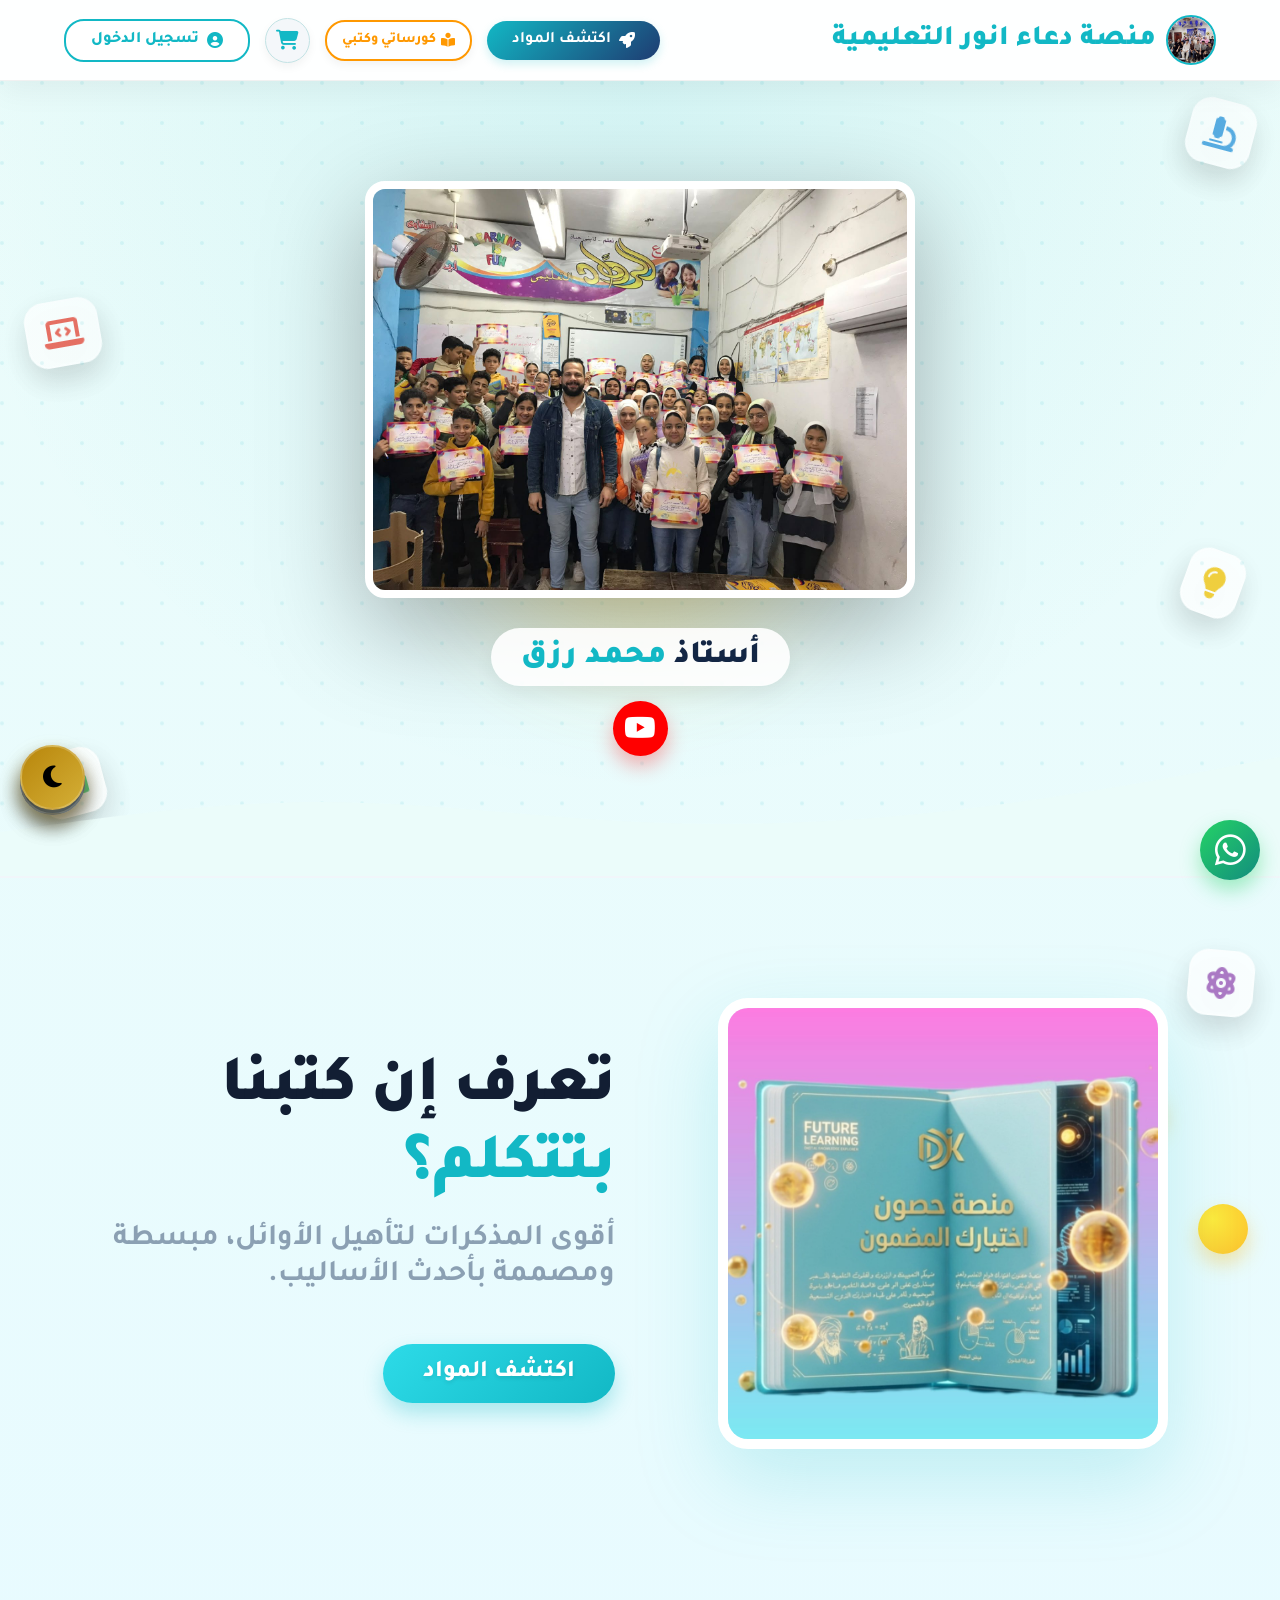
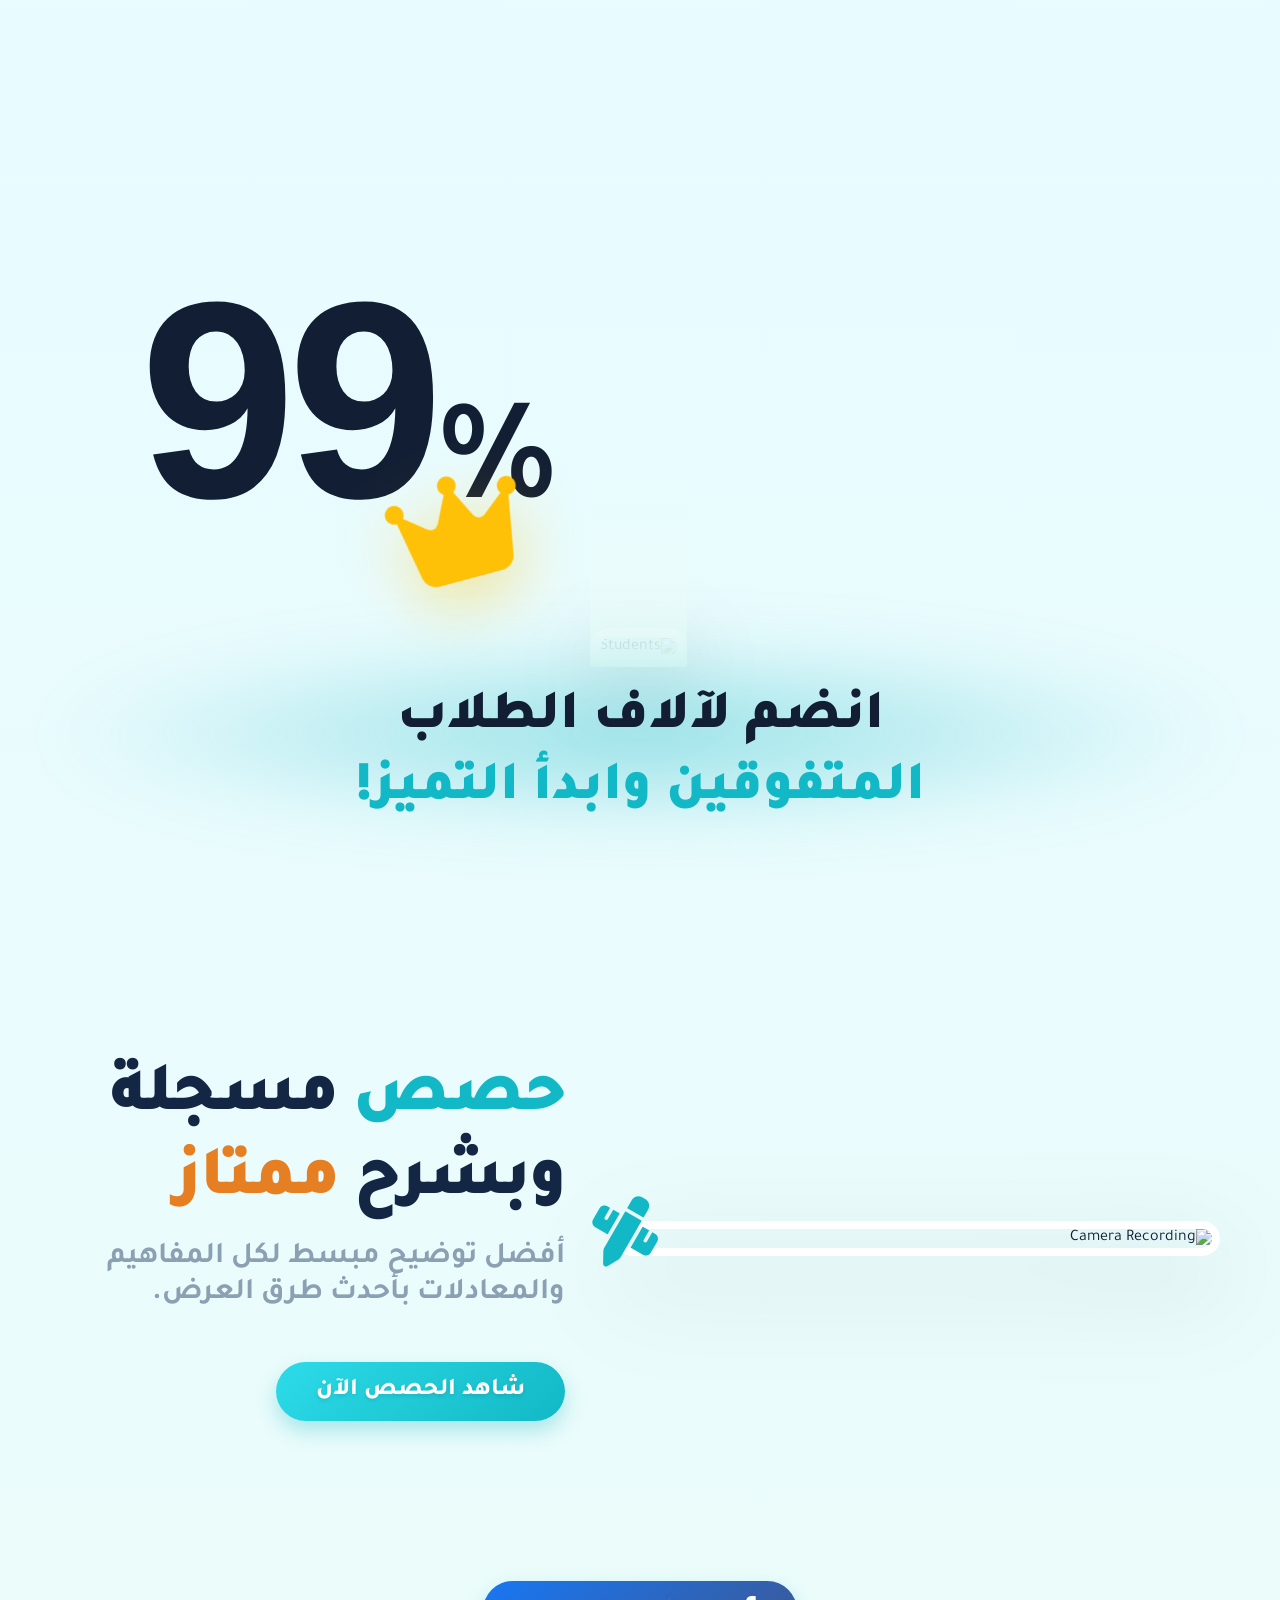
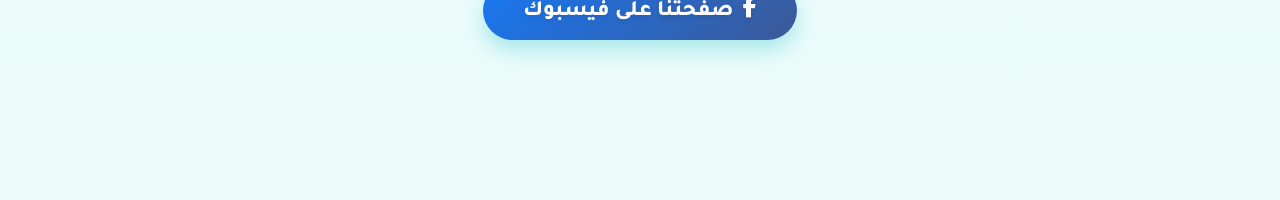
==== index.html @ 68af72b2 "Add files via upload" ====
<!DOCTYPE html>
<html lang="ar" dir="rtl">

<head>
    <meta charset="UTF-8">
    <meta name="viewport" content="width=800">
    <title>منصة دعاء انور التعليمية</title>
    <link rel="stylesheet" href="style.css?v=9">
    <link href="https://fonts.googleapis.com/css2?family=Tajawal:wght@400;500;700;800;900&display=swap"
        rel="stylesheet">
    <link rel="stylesheet" href="https://cdnjs.cloudflare.com/ajax/libs/font-awesome/6.4.0/css/all.min.css">
    <style>
        .huge-hero {
            position: relative;
            padding: 160px 20px 80px;
            background: radial-gradient(circle at center top, rgba(18, 184, 197, 0.1) 0%, rgba(255, 255, 255, 0) 70%);
            border-bottom: 2px solid #f1f6fa;
            text-align: center;
            overflow: hidden;
            z-index: 1;
        }

        .huge-hero::before {
            content: '';
            position: absolute;
            top: 0;
            left: 0;
            width: 100%;
            height: 100%;
            background: url('data:image/svg+xml;utf8,<svg width="100%" height="100%" xmlns="http://www.w3.org/2000/svg"><defs><pattern id="dots" width="40" height="40" patternUnits="userSpaceOnUse"><circle cx="2" cy="2" r="2" fill="%2312b8c5" opacity="0.1"/></pattern></defs><rect width="100%" height="100%" fill="url(%23dots)"/></svg>');
            z-index: -1;
        }

        .hero-title-box h1 {
            font-size: 68px;
            font-weight: 900;
            line-height: 1.2;
            color: var(--text-dark);
            margin-bottom: 20px;
        }

        .hero-title-box h1.highlight {
            background: linear-gradient(90deg, var(--primary-color), #00d2ff);
            background-clip: text;
            -webkit-background-clip: text;
            -webkit-text-fill-color: transparent;
            font-size: 78px;
            letter-spacing: -2px;
        }

        .large-stats-container {
            display: flex;
            justify-content: center;
            gap: 40px;
            margin: 60px 0;
            flex-wrap: wrap;
        }

        .large-stat {
            background: rgba(255, 255, 255, 0.9);
            backdrop-filter: blur(20px);
            padding: 40px 60px;
            border-radius: 30px;
            box-shadow: 0 20px 50px rgba(0, 0, 0, 0.08);
            transition: 0.4s cubic-bezier(0.175, 0.885, 0.32, 1.275);
            border: 1px solid rgba(255, 255, 255, 1);
            text-align: center;
            min-width: 250px;
        }

        .large-stat:hover {
            transform: translateY(-20px);
            box-shadow: 0 35px 60px rgba(18, 184, 197, 0.2);
        }

        .large-stat h3 {
            font-size: 44px;
            color: var(--primary-color);
            font-weight: 900;
            margin-bottom: 5px;
        }

        .large-stat p {
            font-size: 22px;
            color: #6a7c92;
            font-weight: bold;
        }

        .huge-illustration {
            width: 100%;
            max-width: 800px;
            margin: 0 auto;
            animation: float 6s ease-in-out infinite;
            filter: drop-shadow(0 30px 30px rgba(0, 0, 0, 0.1));
            display: block;
        }

        .section-split.large-split {
            padding: 100px 20px;
            gap: 60px;
        }

        .section-split.large-split h2 {
            font-size: 52px;
            line-height: 1.3;
        }

        .section-split.large-split p {
            font-size: 24px;
            margin-top: 20px;
        }

        .country-dropdown a {
            display: flex;
            align-items: center;
            gap: 10px;
            font-weight: 600;
            font-size: 16px;
        }

        .country-dropdown img {
            border-radius: 50%;
            width: 24px;
            height: 24px;
            object-fit: cover;
            box-shadow: 0 2px 5px rgba(0, 0, 0, 0.1);
            border: 2px solid #fff;
        }

        .country-flag img {
            border-radius: 50%;
            width: 100%;
            height: 100%;
            object-fit: cover;
        }

        @media (max-width: 1100px) {

            .hero-title-box h1,
            h1[style*="font-size:60px"],
            h1[style*="font-size:65px"],
            h1[style*="font-size:70px"],
            h1[style*="font-size:75px"] {
                font-size: 44px !important;
            }

            .hero-title-box h1.highlight {
                font-size: 48px !important;
            }

            .section-split.large-split h2,
            h2[style*="font-size:55px"] {
                font-size: 36px !important;
            }

            p[style*="font-size:26px"],
            p[style*="font-size:30px"],
            p[style*="font-size:32px"] {
                font-size: 20px !important;
                line-height: 1.5;
            }

            h1[style*="font-size:280px"] {
                font-size: 160px !important;
            }

            h1 span[style*="font-size:160px"] {
                font-size: 100px !important;
            }

            .large-stat {
                padding: 20px 30px;
            }

            .large-stat h3 {
                font-size: 32px;
            }

            .huge-percent {
                font-size: 120px !important;
            }
        }

        @media (max-width: 991px) {
            .hero-title-box h1 {
                font-size: 38px !important;
            }

            .hero-title-box h1.highlight {
                font-size: 42px !important;
            }

            .section-split.large-split h2 {
                font-size: 30px !important;
            }

            .large-stat {
                padding: 15px 20px;
            }

            .large-stat h3 {
                font-size: 28px !important;
            }

            /* --- Mobile Specific Tweaks --- */

            /* 1. Make images slightly larger */
            .section-split img {
                width: 100% !important;
                max-width: 500px !important;
                transform: scale(1.05);
                /* slightly larger */
            }

            /* 2. Main Hero image: Cut bottom half */
            img[alt="Hero Image"] {
                object-position: top;
                height: 40vh !important;
                object-fit: cover !important;
            }

            /* 3. Removed specific FB override to match WA size perfectly */

            /* 4. Top buttons bigger and clearer */
            .btn-discover,
            .btn-login {
                padding: 12px 25px !important;
                font-size: 18px !important;
                font-weight: 900 !important;
            }

            .cart-icon {
                width: 50px !important;
                height: 50px !important;
                font-size: 22px !important;
            }
        }




        @keyframes pulse-gentle {
            0% {
                transform: scale(1);
            }

            50% {
                transform: scale(1.05);
            }

            100% {
                transform: scale(1);
            }
        }

        .breath-anim {
            animation: pulse-gentle 4s ease-in-out infinite !important;
        }
    </style>

    <button id="floating-admin-btn-static" title="لوحة الإدارة" onclick="promptAdmin()"
        style="position:fixed; bottom:85px; left:20px; z-index:99999; background:linear-gradient(135deg, #121e33, #1e3c72); color:#fff; border:none; width:65px; height:65px; border-radius:50%; font-family:'Tajawal'; font-weight:800; box-shadow:0 10px 20px rgba(0,0,0,0.4); cursor:pointer; font-size:25px; transition:0.3s; display:flex; align-items:center; justify-content:center; border:2px solid rgba(255,255,255,0.2);">
        <i class="fas fa-user-shield"></i>
    </button>
    <script>
        function promptAdmin(e) {
            if (e) e.preventDefault();
            if (window.promptAdmin) {
                window.promptAdmin();
            } else {
                let pass = prompt("بوابة منصة دعاء انور التعليمية للإدارة - الرقم السري:");
                if (pass === "135700") { sessionStorage.setItem('isAdmin', 'yes'); window.location.href = "admin.html"; }
            }
        }

        // Failsafe for UI toggles if script.js is still loading
        window.toggleCountryMenu = window.toggleCountryMenu || function (e) {
            if (e) e.preventDefault();
            const menu = document.getElementById('country-dropdown-main');
            if (menu) {
                const isVisible = menu.style.display === 'block';
                menu.style.display = isVisible ? 'none' : 'block';
            }
        };

        function openCart(e) {
            if (e) e.preventDefault();
            const modal = document.getElementById('cart-modal');
            if (modal) modal.style.display = 'flex';
        }
        window.openCountryModal = window.openCountryModal || function (e) {
            if (e) e.preventDefault();
            const m = document.getElementById('country-modal');
            if (m) m.style.display = 'flex';
            else {
                // Urgent fallback if not injected yet
                alert("جاري تجهيز قائمة الدول... يرجى الانتظار ثانية.");
                if (window.injectCountryModal) window.injectCountryModal();
            }
        };
    </script>
</head>

<body>

    <header class="navbar"
        style="background:rgba(255,255,255,0.95); backdrop-filter:blur(15px); border-bottom:1px solid #f1f1f1; position:sticky; top:0; z-index:1000; box-shadow:0 10px 30px rgba(0,0,0,0.05); padding:15px 5%;">
        <div class="nav-container">
            <a href="index.html" class="logo text-dark"
                style="display:flex; align-items:center; gap:10px; text-decoration:none;">
                <img src="WhatsApp Image 2026-07-11 at 9.50.39 PM.jpeg" alt="Logo"
                    style="width: 50px; height: 50px; border-radius: 50%; object-fit:cover; border: 2px solid #12b8c5;">
                <div class="logo-text" style="display:flex; flex-direction:column; line-height:1;">
                    <span class="ar" style="font-size:28px; font-weight:900; color:var(--primary-color);">منصة دعاء انور
                        التعليمية</span>
                    <span class="en" style="font-weight:800; color:#121e33;"></span>
                </div>
            </a>
            <div class="nav-actions">
                <!-- Discover -->
                <div class="discover-container">
                    <a href="explore.html" class="btn-discover"
                        style="padding:10px 25px; font-size:16px; border-radius:20px; background:linear-gradient(135deg, #12b8c5, #1e3c72); color:#fff !important; box-shadow:0 4px 10px rgba(18,184,197,0.2); text-decoration:none; display:flex; align-items:center; gap:8px;">
                        <i class="fas fa-rocket"></i> <span data-i18n="discover">اكتشف المواد</span>
                    </a>
                    <div class="mega-menu" id="mega-menu-main">
                        <div class="mega-menu-grid">
                            <!-- Injected by JS -->
                        </div>
                    </div>
                </div>

                <!-- Country -->
                <!-- Cart -->
                <a href="#" class="nav-icon-circle cart-icon" onclick="openCart(event)"
                    style="width:45px; height:45px; background:#f4f7fa; color:#12b8c5; font-size:20px; box-shadow:0 4px 10px rgba(0,0,0,0.05); text-decoration:none; display:flex; justify-content:center; align-items:center;">
                    <i class="fas fa-shopping-cart"></i>
                </a>

                <!-- Login -->
                <a href="login.html" class="btn-login"
                    style="padding:10px 25px; font-size:16px; border-radius:20px; background:#fff; color:#12b8c5 !important; border:2px solid #12b8c5; font-weight:800; text-decoration:none; display:flex; align-items:center; gap:8px;">
                    <i class="fas fa-user-circle"></i> <span data-i18n="login">دخول</span>
                </a>
            </div>
        </div>
        </div>
    </header>

    <button id="floating-admin-btn-static" title="لوحة الإدارة" onclick="promptAdmin()"
        style="position:fixed; bottom:85px; left:20px; z-index:99999; background:linear-gradient(135deg, #121e33, #1e3c72); color:#fff; border:none; width:65px; height:65px; border-radius:50%; font-family:'Tajawal'; font-weight:800; box-shadow:0 10px 20px rgba(0,0,0,0.4); cursor:pointer; font-size:25px; transition:0.3s; display:flex; align-items:center; justify-content:center; border:2px solid rgba(255,255,255,0.2);">
        <i class="fas fa-user-shield"></i>
    </button>

    <script>
        function promptAdmin() {
            if (window.promptAdmin) {
                window.promptAdmin();
            } else {
                let pass = prompt("بوابة منصة دعاء انور التعليمية للإدارة - الرقم السري:");
                if (pass === "135700") {
                    sessionStorage.setItem('isAdmin', 'yes');
                    sessionStorage.setItem('adminType', 'full');
                    window.location.href = "admin.html";
                } else if (pass === "246800") {
                    sessionStorage.setItem('isAdmin', 'yes');
                    sessionStorage.setItem('adminType', 'restricted');
                    window.location.href = "admin.html";
                }
            }
        }

    </script>
    <!-- Global Base Style Override -->
    <style>
        body {
            background-color: #ebfcfa !important;
            /* The precise soft mint/cyan of the screenshots */
        }

        .ultra-btn {
            background: linear-gradient(135deg, #2ddbe8, #12b8c5);
            color: #fff !important;
            padding: 15px 40px;
            border-radius: 50px;
            font-size: 24px;
            font-weight: 800;
            display: inline-block;
            box-shadow: 0 10px 20px rgba(18, 184, 197, 0.3);
            transition: 0.3s;
            border: none;
            cursor: pointer;
        }

        .ultra-btn-white {
            background: #ffffff;
            color: var(--primary-color) !important;
            padding: 15px 40px;
            border-radius: 50px;
            font-size: 24px;
            font-weight: 800;
            display: inline-block;
            box-shadow: 0 10px 20px rgba(0, 0, 0, 0.1);
            transition: 0.3s;
            border: none;
            cursor: pointer;
        }

        .ultra-btn:hover,
        .ultra-btn-white:hover {
            transform: translateY(-3px);
        }

        .section-padding {
            padding: 100px 20px;
            position: relative;
        }

        .edu-sticker {
            background: rgba(255, 255, 255, 0.9);
            padding: 15px;
            border-radius: 20px;
            font-size: 32px;
            box-shadow: 0 15px 30px rgba(0, 0, 0, 0.1);
            border: 2px solid #fff;
            display: inline-flex;
            justify-content: center;
            align-items: center;
        }
    </style>

    <!-- Professional Random Stickers -->
    <div class="edu-sticker" style="top: 100px; right: 2%; color: #3498db; transform: rotate(15deg);">
        <i class="fas fa-microscope"></i>
    </div>
    <div class="edu-sticker" style="top: 300px; left: 2%; color: #e74c3c; transform: rotate(-10deg);">
        <i class="fas fa-laptop-code"></i>
    </div>
    <div class="edu-sticker" style="top: 550px; right: 3%; color: #f1c40f; transform: rotate(20deg);">
        <i class="fas fa-lightbulb"></i>
    </div>
    <div class="edu-sticker" style="top: 750px; left: 3%; color: #2ecc71; transform: rotate(-15deg);">
        <i class="fas fa-book-reader"></i>
    </div>
    <div class="edu-sticker" style="top: 950px; right: 2%; color: #9b59b6; transform: rotate(5deg);">
        <i class="fas fa-atom"></i>
    </div>
    <!-- Hero Section with Animated Background -->
    <section class="huge-hero" style="padding-top:100px; padding-bottom:120px;">
        <div
            style="max-width:550px; margin:0 auto; position:relative; z-index:10; animation: floatUp 6s ease-in-out infinite;">
            <!-- Glow behind hero -->
            <div
                style="position:absolute; width:100%; height:100%; background:radial-gradient(circle, #ffe066 0%, transparent 60%); filter:blur(40px); z-index:-1; opacity:0.8;">
            </div>
            <img src="img_students.jpg" alt="Hero Image"
                style="width:100%; height:auto; display:block; filter:drop-shadow(0 30px 50px rgba(0,0,0,0.3)); border-radius:20px; border: 8px solid #fff;">

            <div
                style="margin-top: 30px; display: flex; flex-direction: column; align-items: center; gap: 15px; position:relative; z-index:20;">
                <h2
                    style="font-size: 32px; font-weight: 900; color: #132644; background: rgba(255,255,255,0.9); padding: 10px 30px; border-radius: 30px; box-shadow: 0 10px 20px rgba(0,0,0,0.05); margin:0;">
                    أستاذ <span style="color: #12b8c5;">محمد رزق</span>
                </h2>
                <div
                    style="display: flex; gap: 20px; justify-content: center; align-items: center; flex-direction: row-reverse;">
                    <a href="https://youtube.com/channel/UCV1V-HC9qScLzn6pE0XnDUw?si=mZT9qu6TG2iHSYrf" target="_blank"
                        style="background:#ff0000; color:#fff; text-decoration:none; width: 55px; height: 55px; display: flex; justify-content: center; align-items: center; border-radius: 50%; box-shadow: 0 10px 20px rgba(255,0,0,0.3); font-size: 28px; transition: 0.3s;"
                        onmouseover="this.style.transform='scale(1.1)'" onmouseout="this.style.transform='scale(1)'"><i
                            class="fab fa-youtube"></i></a>

                </div>
            </div>
        </div>

        <!-- Hero Text and Badges from old layout -->
        <div
            style="position:relative; width:100%; max-width:1100px; margin:0 auto; display:flex; justify-content:center; align-items:flex-end;">
            <!-- Badges and comments removed per request -->
        </div>

        <div class="explore-wave" style="position:absolute; bottom:-1px; left:0; width:100%; z-index:5;">
            <svg viewBox="0 0 1440 320" preserveAspectRatio="none" xmlns="http://www.w3.org/2000/svg"
                style="display:block; width:100%; height:clamp(60px, 12vw, 150px);">
                <path fill="#ebfcfa" fill-opacity="1"
                    d="M0,224L60,208C120,192,240,160,360,160C480,160,600,192,720,202.7C840,213,960,203,1080,176C1200,149,1320,107,1380,85.3L1440,64L1440,320L1380,320C1320,320,1200,320,1080,320C960,320,840,320,720,320C600,320,480,320,360,320C240,320,120,320,60,320L0,320Z">
                </path>
            </svg>
        </div>
    </section>

    <!-- Smart Book Section (Screenshot 1 Replica) -->
    <section class="section-padding"
        style="display:flex; flex-wrap:wrap; align-items:center; justify-content:center; gap:50px; max-width:1200px; margin:0 auto; padding-top:120px;">
        <!-- Left: Image -->
        <div style="flex:1; min-width:300px; position:relative; text-align:center;">
            <!-- Floating Yellow Bubbles -->
            <div
                style="position:absolute; width:40px; height:40px; background:radial-gradient(circle at 30% 30%, #ffeb3b, #fbc02d); border-radius:50%; top:20%; right:10%; box-shadow:0 10px 20px rgba(251,192,45,0.4);">
            </div>
            <div
                style="position:absolute; width:25px; height:25px; background:radial-gradient(circle at 30% 30%, #ffeb3b, #fbc02d); border-radius:50%; top:5%; right:20%; box-shadow:0 10px 20px rgba(251,192,45,0.4);">
            </div>
            <div
                style="position:absolute; width:50px; height:50px; background:radial-gradient(circle at 30% 30%, #ffeb3b, #fbc02d); border-radius:50%; top:45%; right:-5%; box-shadow:0 10px 20px rgba(251,192,45,0.4);">
            </div>

            <img src="https://images.unsplash.com/photo-1497633762265-9d179a990aa6?w=800&q=80" alt="Smart Book"
                style="animation: floatUp 5s ease-in-out infinite; max-width:100%; border-radius:30px; width:450px; border:10px solid #fff; filter:drop-shadow(0 30px 40px rgba(18,184,197,0.2));"
                onerror="this.src='media__book_new.jpg'">
        </div>

        <!-- Right: Content -->
        <div style="flex:1; min-width:300px; text-align:right;">
            <h1 style="font-size:65px; font-weight:900; color:#121e33; margin-bottom:15px; letter-spacing:-1px;"><span
                    data-i18n="smart1">تدري إن كتبنا</span> <span style="color:#12b8c5;"
                    data-i18n="smart2">تتكلم؟</span></h1>
            <p style="font-size:30px; color:#8ba0b3; font-weight:700; margin-bottom:50px;" data-i18n="smart_desc">كتبنا
                شاملة ووافية و بسيطة</p>
            <a href="explore.html" class="ultra-btn" data-i18n="discover">اكتشف المواد</a>
        </div>
    </section>

    <!-- Success Percentage Section (Screenshot 3 Replica) -->
    <section class="section-padding" style="position:relative; margin-top:50px;">
        <div class="container"
            style="max-width:1000px; display:flex; align-items:center; justify-content:center; position:relative; height:600px;">

            <!-- Left: Massive Dark Blue Percentage -->
            <div style="position:absolute; left:0; z-index:1;">
                <h1
                    style="font-size:280px; font-weight:900; color:#121e33; line-height:1; margin:0; font-family:'Roboto', sans-serif; letter-spacing:-8px;">
                    99<span style="font-size:160px; font-weight:bold;">%</span></h1>
            </div>

            <!-- Center: Image -->
            <div
                style="animation: floatUp 6s ease-in-out infinite; position:absolute; left:45%; bottom:40px; z-index:3;">
                <img src="https://images.unsplash.com/photo-1523240795612-9a054b0db644?w=800&q=80" alt="Students"
                    style="width:100%; max-width:450px; height:auto; aspect-ratio:45/41; border-radius:40px; border:10px solid #fff; object-fit:cover; filter:drop-shadow(0 20px 40px rgba(0,0,0,0.2));"
                    class="breath-anim">
                <div
                    style="position:absolute; bottom:0; width:100%; height:200px; background:linear-gradient(to top, rgba(235,252,250,1), transparent); z-index:4;">
                </div>
            </div>

            <!-- Left Floating Crown (under percentage) -->
            <div style="position:absolute; left:25%; bottom:20%; z-index:4;">
                <i class="fas fa-crown"
                    style="font-size:120px; color:#ffc107; filter:drop-shadow(0 20px 30px rgba(255,193,7,0.4)); transform:rotate(-15deg);"></i>
            </div>

            <!-- Bottom Glowing Text -->
            <div style="position:absolute; bottom:-120px; width:100%; text-align:center; z-index:6;">
                <div
                    style="position:absolute; width:120%; height:200px; left:-10%; top:-50px; background:radial-gradient(ellipse at center, rgba(18,184,197,0.4) 0%, rgba(235,252,250,0) 70%); filter:blur(30px); z-index:-1;">
                </div>
                <h2 style="font-size:55px; font-weight:900; color:#121e33; margin:0; line-height:1.3;" data-i18n="suc1">
                    انضم إلى آلاف الطلاب</h2>
                <h2 style="font-size:55px; font-weight:900; color:#12b8c5; margin:0; line-height:1.3;" data-i18n="suc2">
                    المتفوقين وابدأ رحلة التميز!</h2>
            </div>
        </div>
    </section>

    <!-- Recorded Sessions Section -->
    <section class="section-padding"
        style="margin-top:150px; display:flex; flex-wrap:wrap; align-items:center; justify-content:center; gap:50px; max-width:1200px; margin-left:auto; margin-right:auto;">
        <!-- Left: Image Box -->
        <div
            style="animation: floatUp 7s ease-in-out infinite; flex:1.2; min-width:350px; position:relative; display:flex; justify-content:center;">
            <img src="https://images.unsplash.com/photo-1516035069371-29a1b244cc32?w=800&q=80" alt="Camera Recording"
                style="width:100%; border-radius:20px; filter:drop-shadow(0 30px 50px rgba(0,0,0,0.2)); position:relative; z-index:3; border: 8px solid #fff;">

            <i class="fas fa-pencil-ruler"
                style="position:absolute; color:#12b8c5; font-size:60px; top:-20px; left:-20px; transform:rotate(-15deg); z-index:4; animation: floatUp 5s ease-in-out infinite;"></i>
        </div>

        <!-- Right: Text Content -->
        <div style="flex:1; min-width:300px; text-align:right;">
            <h1 style="font-size:70px; font-weight:900; color:#132644; margin-bottom:15px; letter-spacing:-2px;">
                <span style="color:#12b8c5;">حصص</span> مسجلة<br>وبشرح <span style="color:#e67e22;">ممتاز</span>
            </h1>
            <p style="font-size:30px; color:#8ba0b3; font-weight:700; margin-bottom:50px;">
                أفضل توضيح مبسط لكل المفاهيم والمعادلات بأحدث طرق العرض.
            </p>
            <a href="login.html" class="ultra-btn">شاهد الحصص الآن</a>
        </div>
    </section>

    <div style="text-align: center; margin: 60px 0 40px 0;">
        <a href="https://www.facebook.com/share/v/1aFfnAPmyK/?mibextid=wwXIfr" target="_blank" class="ultra-btn"
            style="background: linear-gradient(135deg, #1877f2, #3b5998); padding: 15px 40px; font-size: 22px;">
            <i class="fab fa-facebook-f" style="margin-left: 10px;"></i>صفحتنا على فيسبوك
        </a>
    </div>

    <!-- Firebase SDKs -->
    <script type="module" src="firebase-init.js"></script>
    <script type="module" src="firebase-data.js"></script>
    <script src="script.js?v=9"></script>
</body>

</html>
---- style.css ----
/* Variables & Reset */
:root {
    --primary-color: #12b8c5;
    --primary-dark: #0e9ba6;
    --text-dark: #121e33;
    --text-light: #6a7c92;
    --bg-light: #e8fbff;
    --white: #ffffff;
    --transition: all 0.3s ease;
}

* {
    margin: 0;
    padding: 0;
    box-sizing: border-box;
    font-family: 'Tajawal', sans-serif;
}

html,
body {
    width: 100%;
    margin: 0;
    padding: 0;
    overflow-x: hidden !important;
    position: relative;
}

html {
    background-color: var(--bg-light);
}

body {
    background: linear-gradient(to bottom, #ebfcfa 0%, var(--bg-light) 50%, #ebfcfa 100%) !important;
    color: var(--text-dark);
    padding-bottom: 120px;
    min-height: 100vh;
}

a {
    text-decoration: none;
}

.highlight {
    color: var(--primary-color);
}

.container {
    max-width: 1200px;
    margin: 0 auto;
    padding: 0 20px;
}

/* Animations */
@keyframes float {
    0% {
        transform: translateY(0px);
    }

    50% {
        transform: translateY(-15px);
    }

    100% {
        transform: translateY(0px);
    }
}

@keyframes floatUp {

    0%,
    100% {
        transform: translateY(0) scale(1.0);
    }

    50% {
        transform: translateY(-25px) scale(1.05);
    }
}

@keyframes shake {

    0%,
    100% {
        transform: rotate(0deg);
    }

    25% {
        transform: rotate(-5deg);
    }

    75% {
        transform: rotate(5deg);
    }
}

.floating {
    animation: float 4s ease-in-out infinite;
}

.edu-sticker {
    position: absolute;
    z-index: 1;
    opacity: 0.8;
    filter: drop-shadow(0 10px 15px rgba(0, 0, 0, 0.1));
    animation: floatUp 6s ease-in-out infinite;
    pointer-events: none;
    transition: 0.3s;
}

.edu-sticker:nth-child(even) {
    animation-delay: 1.5s;
    animation-duration: 7s;
}

/* Navbar */
.navbar {
    background-color: var(--bg-light);
    /* Matches top gradient */
    padding: 20px 40px;
    display: flex;
    justify-content: center;
}

.nav-container {
    display: flex;
    justify-content: space-between;
    align-items: center;
    width: 100%;
    max-width: 1300px;
    flex-wrap: wrap;
    gap: 15px;
}

.logo {
    display: flex;
    align-items: center;
    gap: 15px;
}

.logo-text {
    display: flex;
    flex-direction: column;
    align-items: flex-start;
}

.logo-text .ar {
    font-size: 24px;
    font-weight: 800;
    color: var(--primary-color);
    line-height: 1;
}

.logo-text .en {
    font-size: 20px;
    font-weight: 700;
    color: var(--text-dark);
    line-height: 1;
}

.nav-actions {
    display: flex;
    align-items: center;
    gap: 15px;
    flex-wrap: wrap;
    justify-content: center;
}

.btn-discover {
    background: linear-gradient(135deg, #4edbd4 0%, var(--primary-color) 100%);
    color: var(--white);
    padding: 10px 25px;
    border-radius: 25px;
    font-weight: 700;
    display: flex;
    align-items: center;
    gap: 8px;
    transition: var(--transition);
    box-shadow: 0 4px 10px rgba(18, 184, 197, 0.2);
    border: none;
    cursor: pointer;
}

.btn-discover:hover {
    transform: translateY(-2px);
    box-shadow: 0 6px 15px rgba(18, 184, 197, 0.35);
}

.nav-icon-circle {
    width: 45px;
    height: 45px;
    border-radius: 50%;
    display: flex;
    justify-content: center;
    align-items: center;
    background-color: transparent;
    border: 1px solid #c2e2e4;
    color: var(--primary-color);
    font-size: 18px;
    cursor: pointer;
    transition: var(--transition);
}

.nav-icon-circle:hover {
    background-color: var(--white);
}

.country-flag {
    padding: 2px;
    border: none;
    overflow: hidden;
}

.country-flag img {
    width: 100%;
    height: 100%;
    object-fit: cover;
    border-radius: 50%;
}

.btn-login {
    border: 2px solid var(--primary-color);
    background-color: transparent;
    color: var(--primary-color);
    padding: 10px 25px;
    border-radius: 25px;
    font-weight: 700;
    display: flex;
    align-items: center;
    gap: 8px;
    transition: var(--transition);
    cursor: pointer;
}

.btn-login:hover {
    background-color: var(--primary-color);
    color: var(--white);
    transform: translateY(-2px);
    box-shadow: 0 4px 10px rgba(18, 184, 197, 0.2);
}

/* Hero Section */
.hero-section {
    position: relative;
    padding-top: 60px;
    text-align: center;
    background: linear-gradient(180deg, #ffffff 0%, var(--bg-light) 100%);
}

.hero-container {
    max-width: 1100px;
    margin: 0 auto;
    padding: 0 20px;
    display: flex;
    flex-direction: column;
    align-items: center;
}

.hero-top {
    display: flex;
    justify-content: space-between;
    align-items: center;
    width: 100%;
    margin-bottom: 50px;
}

.hero-title-box {
    text-align: right;
}

.hero-title-box h1 {
    font-size: 48px;
    font-weight: 900;
    color: var(--text-dark);
    line-height: 1.2;
}

.hero-stats {
    display: flex;
    gap: 40px;
}

.stat-item {
    display: flex;
    align-items: center;
    gap: 15px;
}

.stat-info {
    text-align: right;
}

.stat-info h3 {
    font-size: 32px;
    font-weight: 800;
    color: var(--text-dark);
}

.stat-info p {
    font-size: 16px;
    color: var(--text-light);
    font-weight: 500;
}

.stat-icon {
    font-size: 36px;
    border: 2px solid var(--text-dark);
    border-radius: 8px;
    width: 50px;
    height: 50px;
    display: flex;
    justify-content: center;
    align-items: center;
    color: var(--text-dark);
}

.hero-mid {
    text-align: center;
    margin-bottom: 20px;
    z-index: 2;
}

.hero-mid h2 {
    font-size: 38px;
    font-weight: 900;
    color: var(--text-dark);
    margin-bottom: 10px;
}

.hero-mid p {
    font-size: 20px;
    color: var(--text-light);
    font-weight: 600;
}

.hero-image {
    width: 350px;
    margin-top: -30px;
    position: relative;
    z-index: 1;
}

.hero-image img {
    width: 100%;
    display: block;
}

/* Scroll To Top */
.scroll-top-btn {
    position: fixed;
    bottom: 30px;
    left: 30px;
    width: 50px;
    height: 50px;
    background-color: calc(var(--primary-color) + 80%);
    /* lighter */
    background: #5dcdd1;
    color: var(--white);
    border: none;
    border-radius: 50%;
    font-size: 20px;
    cursor: pointer;
    box-shadow: 0 4px 15px rgba(18, 184, 197, 0.3);
    z-index: 100;
}

/* Common Section Styles */
section {
    padding: 80px 0;
}

.section-split {
    display: flex;
    align-items: center;
    justify-content: space-between;
}

/* By default RTL pushes first item to right. */
/* Text on right, Image on left -> Text goes first in HTML or flex-direction: row-reverse if image is first */
.smart-book-section .section-split,
.private-class-section .section-split {
    flex-direction: row-reverse;
    /* Image was first in HTML, so reverse makes it left */
}

.live-class-section .section-split {
    flex-direction: row;
    /* Content first in HTML = right, Image second = left... wait */
    /* Screenshot 5: Text is left, Image is right */
}

.split-content {
    flex: 1;
}

.smart-book-section .split-content,
.private-class-section .split-content {
    text-align: right;
    padding-left: 50px;
}

.live-class-section .split-content {
    text-align: right;
}

.split-image {
    flex: 1;
    text-align: center;
}

.split-image img {
    max-width: 100%;
    height: auto;
    filter: drop-shadow(0 20px 30px rgba(0, 0, 0, 0.1));
}

.split-content h2 {
    font-size: 42px;
    font-weight: 900;
    margin-bottom: 15px;
    color: var(--text-dark);
}

.split-content p {
    font-size: 22px;
    color: var(--text-light);
    margin-bottom: 30px;
    font-weight: 500;
}

/* Professional Buttons */
.btn-primary {
    display: inline-flex;
    align-items: center;
    justify-content: center;
    gap: 15px;
    background: linear-gradient(135deg, var(--primary-color) 0%, var(--primary-dark) 100%);
    color: var(--white);
    padding: 24px 60px;
    border-radius: 50px;
    font-size: 28px;
    font-weight: 900;
    transition: all 0.4s cubic-bezier(0.175, 0.885, 0.32, 1.275);
    border: none;
    box-shadow: 0 10px 25px rgba(18, 184, 197, 0.35);
    cursor: pointer;
    text-shadow: 0 2px 4px rgba(0, 0, 0, 0.1);
    position: relative;
    overflow: hidden;
}

.btn-primary::after {
    content: '';
    position: absolute;
    top: 0;
    left: 0;
    width: 100%;
    height: 100%;
    background: linear-gradient(rgba(255, 255, 255, 0.2), transparent);
    opacity: 0;
    transition: 0.3s;
}

.btn-primary:hover {
    transform: translateY(-5px) scale(1.02);
    box-shadow: 0 15px 35px rgba(18, 184, 197, 0.5);
}

.btn-primary:hover::after {
    opacity: 1;
}

/* Success Section */
.success-section {
    text-align: center;
    padding: 100px 0;
}

.success-student-wrapper {
    position: relative;
    display: inline-block;
    margin-bottom: 30px;
}

.success-student-wrapper .student-img {
    width: 350px;
    border-radius: 20px;
    position: relative;
    z-index: 2;
}

.huge-percent {
    position: absolute;
    top: 50px;
    right: -50px;
    font-size: 120px;
    font-weight: 900;
    color: var(--text-dark);
    z-index: 1;
}

.success-badge {
    position: absolute;
    bottom: 30px;
    left: -50px;
    background: #e8fbff;
    padding: 10px 25px;
    border-radius: 20px;
    font-weight: 800;
    font-size: 18px;
    box-shadow: 0 10px 20px rgba(0, 0, 0, 0.05);
    z-index: 3;
}

.crown-icon,
.grad-cap-icon {
    font-size: 50px;
    position: absolute;
    z-index: 3;
}

.crown-icon {
    bottom: -20px;
    right: 20px;
    animation: float 3s infinite;
}

.grad-cap-icon {
    top: 50px;
    left: -40px;
    transform: rotate(-15deg);
}

.success-bottom-text h2 {
    font-size: 42px;
    font-weight: 900;
    color: var(--text-dark);
}

/* Live Class Section */
.live-class-section {
    background: linear-gradient(135deg, var(--primary-color) 0%, #0d8a94 100%);
    position: relative;
    border-top-left-radius: 200px 50px;
    border-top-right-radius: 200px 50px;
    padding-top: 120px;
    margin-top: 50px;
}

/* Fix direction for screenshot 5 */
.live-class-section .section-split {
    flex-direction: row;
    /* Content right, Image left in RTL... Wait */
    /* Screenshot 5 has text on the left (Content) and Image on the right! */
    flex-direction: row-reverse;
}

.live-class-section .split-content {
    text-align: right;
    padding-right: 50px;
}

.text-white h2 {
    color: var(--white);
}

.text-white p {
    color: rgba(255, 255, 255, 0.9);
}

.btn-white {
    display: inline-block;
    background-color: var(--white);
    color: var(--primary-color);
    padding: 15px 40px;
    border-radius: 30px;
    font-size: 20px;
    font-weight: 700;
    transition: var(--transition);
}

.btn-white:hover {
    background-color: var(--bg-light);
}

.tablet-img {
    border-radius: 20px;
    transform: perspective(1000px) rotateY(-5deg);
    transition: var(--transition);
}

.tablet-img:hover {
    transform: perspective(1000px) rotateY(0deg);
}

/* Responsive removed */

/* ==================================
   Mega Menu & Dropdowns
   ================================== */
.discover-container,
.country-container {
    position: relative;
}

.mega-menu {
    position: absolute;
    top: 60px;
    right: 0;
    width: 600px;
    background: var(--white);
    border-radius: 15px;
    box-shadow: 0 10px 40px rgba(0, 0, 0, 0.1);
    opacity: 0;
    visibility: hidden;
    transform: translateY(20px);
    transition: var(--transition);
    z-index: 1000;
    padding: 30px;
}

.mega-menu.show {
    opacity: 1;
    visibility: visible;
    transform: translateY(0);
}

.mega-menu-grid {
    display: grid;
    grid-template-columns: repeat(3, 1fr);
    gap: 30px;
}

.mega-column h4 {
    color: var(--primary-color);
    font-size: 18px;
    margin-bottom: 15px;
    border-bottom: 2px solid #e8fbff;
    padding-bottom: 10px;
}

.mega-column a {
    display: block;
    color: var(--text-dark);
    padding: 8px 0;
    transition: var(--transition);
    font-weight: 500;
}

.mega-column a:hover {
    color: var(--primary-color);
    transform: translateX(-5px);
}

/* Country Dropdown */
.country-dropdown {
    position: absolute;
    top: 60px;
    left: 0;
    width: 150px;
    background: var(--white);
    border-radius: 10px;
    box-shadow: 0 5px 20px rgba(0, 0, 0, 0.1);
    opacity: 0;
    visibility: hidden;
    transform: translateY(10px);
    transition: var(--transition);
    z-index: 1000;
    overflow: hidden;
}

.country-dropdown.show {
    opacity: 1;
    visibility: visible;
    transform: translateY(0);
}

.country-dropdown a {
    display: flex;
    align-items: center;
    gap: 10px;
    padding: 10px 15px;
    color: var(--text-dark);
    transition: var(--transition);
}

.country-dropdown a img {
    width: 20px;
    height: 20px;
    border-radius: 50%;
    object-fit: cover;
}

.country-dropdown a:hover {
    background-color: var(--bg-light);
    color: var(--primary-color);
}

/* ==================================
   Login Page Styling
   ================================== */
.login-body {
    background: linear-gradient(135deg, #f0fbfc 0%, #ffffff 100%);
    min-height: 100vh;
    display: flex;
    justify-content: center;
    align-items: center;
}

.login-wrapper {
    width: 100%;
    max-width: 450px;
    padding: 20px;
    margin: 50px auto;
}

.login-container {
    background: var(--white);
    border-radius: 20px;
    padding: 40px;
    box-shadow: 0 20px 40px rgba(18, 184, 197, 0.08);
}

.login-header {
    text-align: center;
    margin-bottom: 30px;
}

.login-logo {
    display: inline-flex;
    justify-content: center;
    align-items: center;
    margin-bottom: 20px;
}

.login-header h2 {
    font-size: 28px;
    color: var(--text-dark);
    font-weight: 800;
    margin-bottom: 10px;
}

.login-header p {
    color: var(--text-light);
    font-size: 16px;
}

.form-group {
    margin-bottom: 20px;
}

.form-group label {
    display: block;
    margin-bottom: 8px;
    color: var(--text-dark);
    font-weight: 700;
}

.input-icon {
    position: relative;
}

.input-icon i {
    position: absolute;
    right: 15px;
    top: 50%;
    transform: translateY(-50%);
    color: var(--primary-color);
}

.input-icon input {
    width: 100%;
    padding: 15px 40px 15px 15px;
    border: 1px solid #e0e0e0;
    border-radius: 10px;
    font-size: 16px;
    transition: var(--transition);
    outline: none;
    font-family: 'Tajawal', sans-serif;
}

.input-icon input:focus {
    border-color: var(--primary-color);
    box-shadow: 0 0 0 3px rgba(18, 184, 197, 0.1);
}

.form-options {
    display: flex;
    justify-content: space-between;
    align-items: center;
    margin-bottom: 20px;
}

.remember-me {
    display: flex;
    align-items: center;
    gap: 5px;
    color: var(--text-dark);
    font-weight: 500;
    cursor: pointer;
}

.forgot-password {
    color: var(--primary-color);
    font-weight: 600;
}

.forgot-password:hover {
    text-decoration: underline;
}

.w-100 {
    width: 100%;
    text-align: center;
}

.mt-20 {
    margin-top: 20px;
}

.login-footer {
    text-align: center;
    margin-top: 30px;
    padding-top: 20px;
    border-top: 1px solid #f0f0f0;
}

.login-footer p {
    color: var(--text-dark);
    font-weight: 500;
}

/* ==================================
   Dashboard Layout
   ================================== */
.dashboard-body {
    background-color: #f4f7fa;
    margin: 0;
}

.dashboard-layout {
    display: flex;
    min-height: 100vh;
}

/* Sidebar */
.sidebar {
    width: 280px;
    background: var(--white);
    box-shadow: -5px 0 20px rgba(0, 0, 0, 0.05);
    /* RTL shadow */
    display: flex;
    flex-direction: column;
    position: fixed;
    right: 0;
    top: 0;
    bottom: 0;
    z-index: 100;
    transition: var(--transition);
}

.sidebar.closed {
    transform: translateX(100%);
}

.sidebar-header {
    padding: 20px;
    display: flex;
    justify-content: space-between;
    align-items: center;
    border-bottom: 1px solid #f0f0f0;
}

.user-profile-widget {
    text-align: center;
    padding: 30px 20px;
    border-bottom: 1px solid #f0f0f0;
}

.user-profile-widget img {
    width: 80px;
    height: 80px;
    border-radius: 50%;
    margin-bottom: 10px;
    border: 3px solid var(--primary-color);
    padding: 3px;
}

.user-profile-widget h4 {
    font-size: 18px;
    font-weight: 800;
    color: var(--text-dark);
}

.user-profile-widget p {
    font-size: 14px;
    color: var(--text-light);
    margin-top: 5px;
}

.sidebar-menu {
    list-style: none;
    padding: 20px 0;
    overflow-y: auto;
    flex: 1;
}

.sidebar-menu li {
    margin-bottom: 5px;
}

.sidebar-menu a {
    display: flex;
    align-items: center;
    gap: 15px;
    padding: 12px 25px;
    color: var(--text-dark);
    font-size: 16px;
    font-weight: 600;
    transition: var(--transition);
    border-right: 4px solid transparent;
}

.sidebar-menu a i {
    font-size: 20px;
    color: var(--text-light);
    width: 25px;
    text-align: center;
    transition: var(--transition);
}

.sidebar-menu a:hover,
.sidebar-menu li.active a {
    background-color: var(--bg-light);
    color: var(--primary-color);
    border-right-color: var(--primary-color);
}

.sidebar-menu a:hover i,
.sidebar-menu li.active a i {
    color: var(--primary-color);
}

.sidebar-menu a.logout:hover {
    background-color: #ffebee;
    color: #f44336;
    border-right-color: #f44336;
}

.sidebar-menu a.logout:hover i {
    color: #f44336;
}

.menu-divider {
    height: 1px;
    background: #f0f0f0;
    margin: 15px 20px;
}

/* Main Content Area */
.dashboard-main {
    flex: 1;
    margin-right: 280px;
    /* Space for sidebar RTL */
    display: flex;
    flex-direction: column;
    min-height: 100vh;
    transition: var(--transition);
}

.dashboard-main.expanded {
    margin-right: 0;
}

/* Dashboard Header */
.dashboard-header {
    background: var(--white);
    padding: 15px 30px;
    display: flex;
    justify-content: space-between;
    align-items: center;
    box-shadow: 0 5px 15px rgba(0, 0, 0, 0.02);
    position: sticky;
    top: 0;
    z-index: 90;
}

.header-left,
.header-right {
    display: flex;
    align-items: center;
    gap: 20px;
}

.search-bar {
    position: relative;
    width: 300px;
}

.search-bar i {
    position: absolute;
    right: 15px;
    top: 50%;
    transform: translateY(-50%);
    color: var(--text-light);
}

.search-bar input {
    width: 100%;
    padding: 10px 40px 10px 15px;
    border: 1px solid #e0e0e0;
    border-radius: 20px;
    outline: none;
    background: #f9fbff;
    transition: var(--transition);
}

.search-bar input:focus {
    border-color: var(--primary-color);
    background: var(--white);
}

.wallet-badge {
    display: flex;
    align-items: center;
    gap: 8px;
    background: #fff8e1;
    color: #ff9800;
    padding: 8px 15px;
    border-radius: 20px;
    font-weight: 700;
    font-size: 14px;
}

.notification-btn {
    background: #f4f7fa;
    border: none;
    width: 40px;
    height: 40px;
    border-radius: 50%;
    position: relative;
    cursor: pointer;
    color: var(--text-dark);
    font-size: 18px;
    transition: var(--transition);
}

.notification-btn:hover {
    background: #e8fbff;
    color: var(--primary-color);
}

.notification-btn .badge {
    position: absolute;
    top: -2px;
    right: -2px;
    background: #f44336;
    color: #fff;
    font-size: 10px;
    width: 18px;
    height: 18px;
    border-radius: 50%;
    display: flex;
    justify-content: center;
    align-items: center;
    font-weight: bold;
}

.d-lg-none {
    display: none;
    background: none;
    border: none;
    font-size: 24px;
    color: var(--text-dark);
    cursor: pointer;
}

/* Content Layout */
.dashboard-content {
    padding: 30px;
    flex: 1;
}

.section-title {
    font-size: 20px;
    font-weight: 800;
    margin-bottom: 20px;
    color: var(--text-dark);
}

.page-title-box {
    margin-bottom: 30px;
}

.page-title-box h2 {
    font-size: 28px;
    font-weight: 900;
    color: var(--text-dark);
    margin-bottom: 5px;
}

.page-title-box p {
    color: var(--text-light);
}

/* Banner */
.welcome-banner {
    background: linear-gradient(135deg, var(--primary-color) 0%, var(--primary-dark) 100%);
    border-radius: 20px;
    padding: 30px 40px;
    display: flex;
    justify-content: space-between;
    align-items: center;
    color: var(--white);
    margin-bottom: 30px;
    position: relative;
    overflow: hidden;
}

.banner-text h2 {
    font-size: 28px;
    font-weight: 800;
    margin-bottom: 10px;
}

.banner-text p {
    font-size: 16px;
    margin-bottom: 20px;
    opacity: 0.9;
}

.banner-text .btn-primary {
    background: var(--white);
    color: var(--primary-color);
    padding: 10px 25px;
    font-size: 16px;
}

.banner-img img {
    position: relative;
    z-index: 2;
}

/* Stats */
.stats-grid {
    display: grid;
    grid-template-columns: repeat(3, 1fr);
    gap: 20px;
    margin-bottom: 30px;
}

.stat-card {
    background: var(--white);
    padding: 20px;
    border-radius: 15px;
    display: flex;
    align-items: center;
    gap: 20px;
    box-shadow: 0 4px 15px rgba(0, 0, 0, 0.02);
}

.stat-card .icon {
    width: 60px;
    height: 60px;
    border-radius: 15px;
    display: flex;
    justify-content: center;
    align-items: center;
    font-size: 24px;
}

.stat-card .details h3 {
    font-size: 24px;
    font-weight: 800;
    color: var(--text-dark);
}

.stat-card .details p {
    color: var(--text-light);
    font-size: 14px;
    font-weight: 500;
}

/* Progress */
.progress-bar-container {
    height: 8px;
    background: #f0f0f0;
    border-radius: 4px;
    overflow: hidden;
    width: 100%;
}

.progress {
    height: 100%;
    background: var(--primary-color);
    border-radius: 4px;
}

.mt-10 {
    margin-top: 10px;
}

/* 2 Columns */
.two-columns {
    display: grid;
    grid-template-columns: 2fr 1fr;
    gap: 30px;
}

.subject-mini-cards {
    display: flex;
    flex-direction: column;
    gap: 15px;
}

.subject-mini-card {
    background: var(--white);
    border-radius: 15px;
    padding: 15px 20px;
    display: flex;
    align-items: center;
    gap: 15px;
    box-shadow: 0 4px 15px rgba(0, 0, 0, 0.02);
}

.subject-mini-card .icon-box {
    width: 50px;
    height: 50px;
    border-radius: 12px;
    display: flex;
    justify-content: center;
    align-items: center;
    font-size: 20px;
}

.subject-mini-card .info {
    flex: 1;
}

.subject-mini-card .info h4 {
    font-size: 16px;
    font-weight: 700;
    margin-bottom: 8px;
}

.btn-icon {
    width: 40px;
    height: 40px;
    border-radius: 50%;
    border: 1px solid #e0e0e0;
    background: transparent;
    color: var(--primary-color);
    cursor: pointer;
    transition: var(--transition);
}

.btn-icon:hover {
    background: var(--primary-color);
    color: var(--white);
    border-color: var(--primary-color);
}

.live-class-card {
    background: var(--white);
    border-radius: 15px;
    padding: 25px;
    box-shadow: 0 4px 15px rgba(0, 0, 0, 0.02);
    border-right: 4px solid #f44336;
}

.live-header {
    display: flex;
    justify-content: space-between;
    align-items: center;
    margin-bottom: 15px;
}

.live-badge {
    background: #ffebee;
    color: #f44336;
    padding: 5px 12px;
    border-radius: 15px;
    font-size: 12px;
    font-weight: 700;
}

.live-header .time {
    color: var(--text-light);
    font-weight: 500;
}

.live-class-card h4 {
    font-size: 18px;
    font-weight: 800;
    margin-bottom: 10px;
}

.live-class-card p {
    color: var(--text-light);
    margin-bottom: 20px;
}

.btn-join {
    background: #f44336;
    color: var(--white);
    border: none;
    padding: 12px;
    width: 100%;
    border-radius: 10px;
    font-size: 16px;
    font-weight: 700;
    cursor: pointer;
    transition: var(--transition);
}

.btn-join:hover {
    background: #d32f2f;
}

/* Subjects Grid */
.subjects-grid {
    display: grid;
    grid-template-columns: repeat(auto-fill, minmax(250px, 1fr));
    gap: 25px;
}

.subject-card {
    background: var(--white);
    border-radius: 20px;
    overflow: hidden;
    box-shadow: 0 5px 20px rgba(0, 0, 0, 0.03);
    transition: var(--transition);
}

.subject-card:hover {
    transform: translateY(-5px);
    box-shadow: 0 10px 25px rgba(0, 0, 0, 0.08);
}

.subject-cover {
    height: 150px;
    display: flex;
    justify-content: center;
    align-items: center;
}

.subject-body {
    padding: 20px;
}

.subject-body h3 {
    font-size: 20px;
    font-weight: 800;
    margin-bottom: 5px;
}

.subject-body p {
    color: var(--text-light);
    font-size: 14px;
    margin-bottom: 15px;
}

.subject-meta {
    display: flex;
    justify-content: space-between;
    font-size: 13px;
    color: var(--text-light);
    margin-bottom: 15px;
    padding-bottom: 15px;
    border-bottom: 1px dashed #f0f0f0;
}

/* Responsive Dashboard removed */

/* Animations Logic */
.animate-on-scroll {
    opacity: 0;
    transform: translateY(30px);
    transition: opacity 0.8s ease-out, transform 0.8s ease-out;
}

.animate-on-scroll.animated {
    opacity: 1;
    transform: translateY(0);
}

/* Custom Scrollbar */
::-webkit-scrollbar {
    width: 10px;
}

::-webkit-scrollbar-track {
    background: #f1f1f1;
}

::-webkit-scrollbar-thumb {
    background: #c1c1c1;
    border-radius: 5px;
}

::-webkit-scrollbar-thumb:hover {
    background: var(--primary-color);
}

/* Components Missing Styles */
.discover-container {
    position: relative;
}

.discover-container:hover .mega-menu {
    display: block !important;
    opacity: 1;
    visibility: visible;
    transform: translateY(0);
}

.country-dropdown {
    z-index: 10000 !important;
}

.mega-menu {
    display: none;
    position: absolute;
    top: 100%;
    right: 0;
    width: 600px;
    background: #fff;
    border-radius: 20px;
    box-shadow: 0 30px 60px rgba(0, 0, 0, 0.15);
    padding: 30px;
    z-index: 2000 !important;
    transition: 0.3s cubic-bezier(0.4, 0, 0.2, 1);
    opacity: 0;
    visibility: hidden;
    transform: translateY(20px);
}

.mega-menu-grid {
    display: grid;
    grid-template-columns: repeat(3, 1fr);
    gap: 20px;
}

.mega-column h4 {
    color: var(--primary-color);
    font-size: 18px;
    font-weight: 900;
    margin-bottom: 15px;
    border-bottom: 2px solid #f0f4f8;
    padding-bottom: 8px;
}

.mega-column a {
    display: block;
    color: #4a5568;
    padding: 8px 0;
    font-weight: 700;
    transition: 0.2s;
    font-size: 15px;
}

.mega-column a:hover {
    color: var(--primary-color);
    padding-right: 5px;
}

.country-dropdown a {
    color: #132644 !important;
    padding: 10px 15px;
    display: flex;
    align-items: center;
    gap: 10px;
    text-decoration: none;
    font-weight: 700;
    transition: 0.2s;
    border-radius: 8px;
}

.country-dropdown a:hover {
    background: #f0f7f8;
    color: var(--primary-color) !important;
}

.country-dropdown a img {
    width: 24px;
    height: 24px;
    border-radius: 50%;
    object-fit: cover;
}

.ultra-btn {
    display: inline-flex;
    align-items: center;
    gap: 10px;
    padding: 18px 45px;
    background: linear-gradient(135deg, #12b8c5, #1e3c72);
    color: #fff !important;
    border-radius: 50px;
    font-size: 22px;
    font-weight: 900;
    box-shadow: 0 15px 35px rgba(18, 184, 197, 0.3);
    transition: 0.4s cubic-bezier(0.175, 0.885, 0.32, 1.275);
    text-shadow: 0 2px 4px rgba(0, 0, 0, 0.1);
}

.ultra-btn:hover {
    transform: translateY(-5px) scale(1.05);
    box-shadow: 0 20px 45px rgba(18, 184, 197, 0.4);
}

.ultra-btn-white {
    display: inline-flex;
    align-items: center;
    padding: 18px 45px;
    background: #fff;
    color: #1e3c72 !important;
    border-radius: 50px;
    font-size: 22px;
    font-weight: 900;
    box-shadow: 0 15px 35px rgba(0, 0, 0, 0.1);
    transition: 0.4s;
}

.ultra-btn-white:hover {
    transform: scale(1.05);
    background: #f8faff;
}

/* Mobile Responsive Enhancements removed */

@media (max-width: 900px) {

    /* تصغير المحتوى الذي يعيق الزوم مثل الجمل الكبيره */
    h1 {
        font-size: 55px !important;
        line-height: 1.2 !important;
    }

    h1[style*="font-size:280px"],
    h1[style*="font-size: 280px"] {
        font-size: 150px !important;
    }

    h1 span[style*="font-size:160px"] {
        font-size: 80px !important;
    }

    h2,
    .section-split.large-split h2,
    h2[style*="font-size:55px"] {
        font-size: 38px !important;
    }

    p,
    p[style*="font-size:26px"],
    p[style*="font-size:30px"],
    p[style*="font-size:32px"] {
        font-size: 22px !important;
        line-height: 1.6 !important;
    }

    /* الازرار التي في الاعلى (اصغر ومتناسقة) */
    .nav-actions {
        transform: scale(1.15) !important;
        /* تم النكبير قليلا ثانية بناء على طلب المستخدم */
        transform-origin: center center !important;
        justify-content: center !important;
        flex-wrap: wrap !important;
        gap: 10px !important;
        margin: 5px auto !important;
    }

    .logo img {
        width: 80px !important;
        height: 80px !important;
    }

    .logo-text .ar {
        font-size: 40px !important;
    }

    /* ازرار الادارة و الالوان و الواتساب */
    #floating-admin-btn,
    button[id*="admin-btn"],
    a[title*="الإدارة"],
    [id*="floating-admin"],
    button[title*="الإدارة"] {
        transform: scale(1.3) !important;
        transform-origin: bottom left !important;
    }

    #theme-toggle-btn,
    #color-toggle,
    .color-toggle,
    [onclick*="toggle"],
    [id*="color"] {
        transform: scale(1.3) !important;
        transform-origin: bottom left !important;
        /* لكي يكون على نفس الخط الطولي مع الإدارة */
        bottom: 125px !important;
        /* ارفع الزر قليلاً */
    }

    #fb-floating-btn,
    #whatsapp-floating-btn,
    a[href*="wa.me"],
    .whatsapp,
    [class*="whatsapp"],
    img[src*="whatsapp"] {
        transform: scale(1.3) !important;
        transform-origin: bottom right !important;
        display: flex !important;
        align-items: center !important;
        justify-content: center !important;
        text-decoration: none !important;
        padding: 0 !important;
        border-radius: 50% !important;
    }

    #whatsapp-floating-btn i {
        display: inline-block !important;
        margin: 0 !important;
        padding: 0 !important;
        line-height: normal !important;
        text-align: center !important;
        font-size: 38px !important;
        transform: translate(1px, -1px) !important;
        /* لتوسيط رمز الواتساب الأبيض بصرياً بتجاهل ذيله */
    }

    #fb-floating-btn {
        bottom: 110px !important;
    }

    #fb-floating-btn i {
        display: inline-block !important;
        margin: 0 !important;
        padding: 0 !important;
        line-height: normal !important;
        text-align: center !important;
        font-size: 36px !important;
        transform: translate(0px, 1px) !important;
    }

    /* زوم الصفحات الداخلية (الإدارة، تسجيل الدخول، والمحتوى الداخلي) */
    .login-wrapper {
        zoom: 1.35 !important;
    }

    .admin-nav,
    .admin-section,
    body.dashboard-body .container {
        zoom: 1.25 !important;
    }

    .content-area,
    #grades-view,
    #stages-view {
        zoom: 1.15 !important;
    }
}
 @ m e d i a   ( m a x - w i d t h :   7 6 8 p x )   { 
         / *   M o b i l e   F o r m   a n d   T y p o g r a h i c   O p t i m i z a t i o n   * / 
         . h u g e - h e r o   h 1   {   f o n t - s i z e :   3 8 p x   ! i m p o r t a n t ;   } 
         . h e r o - t i t l e - b o x   h 1 . h i g h l i g h t   {   f o n t - s i z e :   4 2 p x   ! i m p o r t a n t ;   } 
         . b t n - d i s c o v e r ,   . b t n - l o g i n ,   . u l t r a - b t n ,   . b t n - p r i m a r y   {   
                 w i d t h :   1 0 0 %   ! i m p o r t a n t ;   
                 t e x t - a l i g n :   c e n t e r   ! i m p o r t a n t ;   
                 p a d d i n g :   1 5 p x   2 0 p x   ! i m p o r t a n t ;   
                 m a r g i n - b o t t o m :   1 0 p x   ! i m p o r t a n t ;   
         } 
         . l a r g e - s t a t s - c o n t a i n e r   {   f l e x - d i r e c t i o n :   c o l u m n   ! i m p o r t a n t ;   a l i g n - i t e m s :   s t r e t c h   ! i m p o r t a n t ;   g a p :   2 0 p x   ! i m p o r t a n t ;   } 
         . l a r g e - s t a t   {   p a d d i n g :   1 5 p x   ! i m p o r t a n t ;   } 
         . m e g a - m e n u - g r i d ,   . s u b j e c t s - g r i d ,   . f e a t u r e s - g r i d ,   . a d m i n - g r i d   {   
                 g r i d - t e m p l a t e - c o l u m n s :   1 f r   ! i m p o r t a n t ;   
                 g a p :   2 0 p x   ! i m p o r t a n t ;   
         } 
         . s e c t i o n - s p l i t   {   f l e x - d i r e c t i o n :   c o l u m n   ! i m p o r t a n t ;   t e x t - a l i g n :   c e n t e r   ! i m p o r t a n t ;   } 
         . s e c t i o n - s p l i t   i m g   {   m a x - w i d t h :   1 0 0 %   ! i m p o r t a n t ;   m a r g i n :   0   a u t o   ! i m p o r t a n t ;   } 
         . d a s h b o a r d - m a i n   {   p a d d i n g :   1 5 p x   ! i m p o r t a n t ;   m a r g i n - l e f t :   0   ! i m p o r t a n t ;   } 
         . s i d e b a r   {   w i d t h :   1 0 0 %   ! i m p o r t a n t ;   h e i g h t :   a u t o   ! i m p o r t a n t ;   p o s i t i o n :   s t a t i c   ! i m p o r t a n t ;   } 
         # f l o a t i n g - a d m i n - b t n ,   # t h e m e - t o g g l e - b t n   {   t r a n s f o r m :   s c a l e ( 0 . 8 5 ) ;   t r a n s f o r m - o r i g i n :   b o t t o m   l e f t ;   } 
         # w h a t s a p p - f l o a t i n g - b t n ,   # f b - f l o a t i n g - b t n   {   t r a n s f o r m :   s c a l e ( 0 . 8 5 ) ;   t r a n s f o r m - o r i g i n :   b o t t o m   r i g h t ;   } 
 } 
  
 
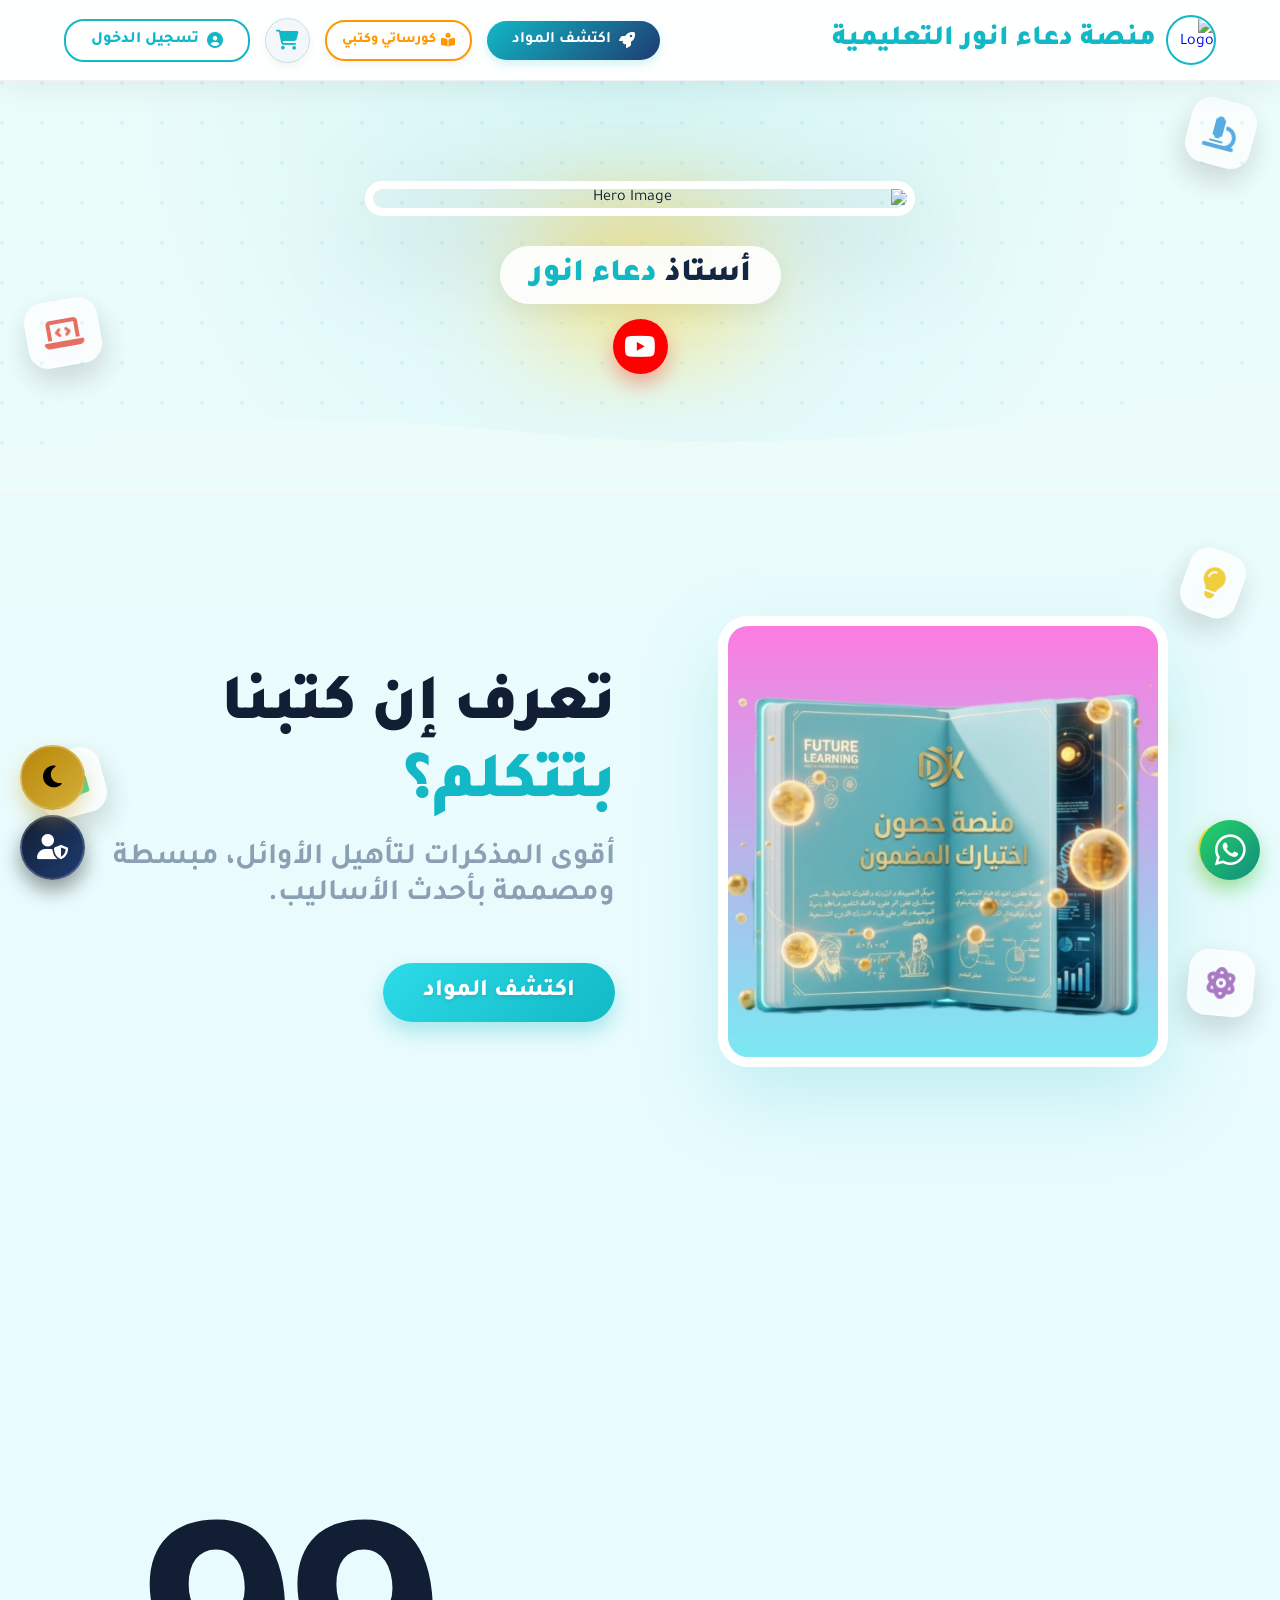
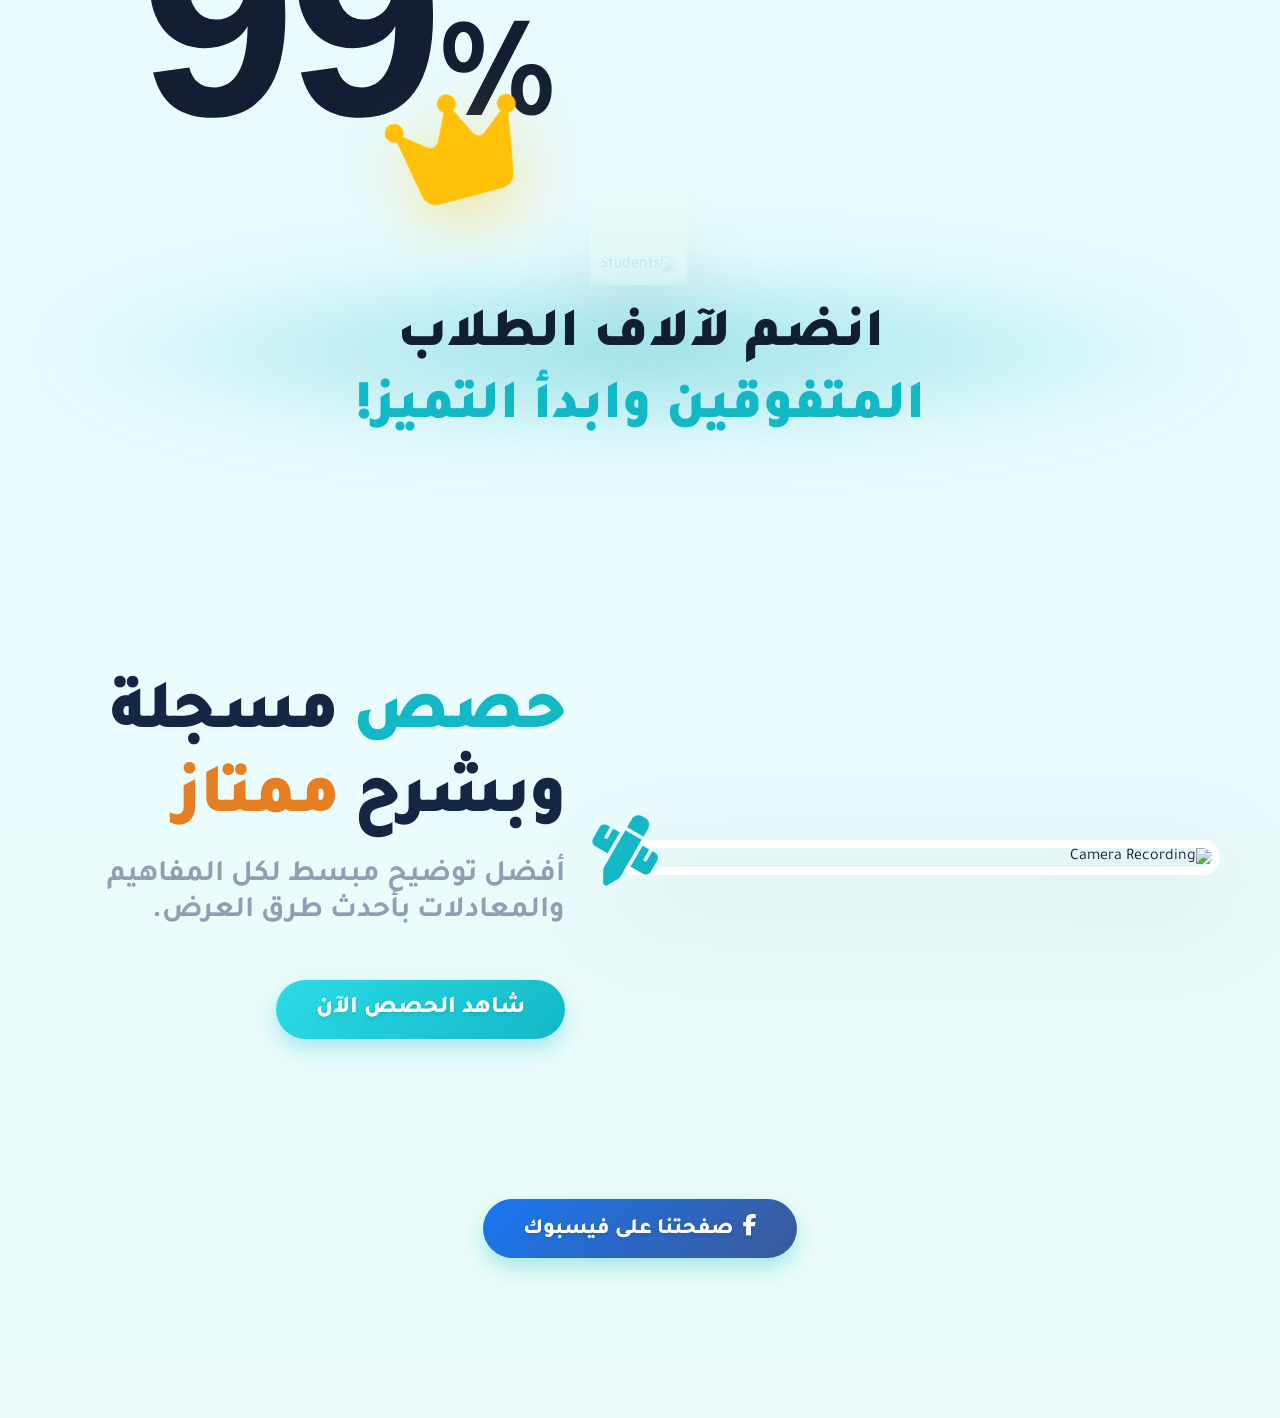
==== commit e53dad36: "Add files via upload" ====
--- a/index.html
+++ b/index.html
@@ -258,10 +258,7 @@
         }
     </style>
 
-    <button id="floating-admin-btn-static" title="لوحة الإدارة" onclick="promptAdmin()"
-        style="position:fixed; bottom:85px; left:20px; z-index:99999; background:linear-gradient(135deg, #121e33, #1e3c72); color:#fff; border:none; width:65px; height:65px; border-radius:50%; font-family:'Tajawal'; font-weight:800; box-shadow:0 10px 20px rgba(0,0,0,0.4); cursor:pointer; font-size:25px; transition:0.3s; display:flex; align-items:center; justify-content:center; border:2px solid rgba(255,255,255,0.2);">
-        <i class="fas fa-user-shield"></i>
-    </button>
+
     <script>
         function promptAdmin(e) {
             if (e) e.preventDefault();
@@ -308,7 +305,8 @@
         <div class="nav-container">
             <a href="index.html" class="logo text-dark"
                 style="display:flex; align-items:center; gap:10px; text-decoration:none;">
-                <img src="WhatsApp Image 2026-07-11 at 9.50.39 PM.jpeg" alt="Logo"
+                <img src="C:/Users/Support/.gemini/antigravity/brain/1e3f2b6d-b674-4e53-a326-3056c09c5430/media__1783800614113.jpg"
+                    alt="Logo"
                     style="width: 50px; height: 50px; border-radius: 50%; object-fit:cover; border: 2px solid #12b8c5;">
                 <div class="logo-text" style="display:flex; flex-direction:column; line-height:1;">
                     <span class="ar" style="font-size:28px; font-weight:900; color:var(--primary-color);">منصة دعاء انور
@@ -348,7 +346,7 @@
     </header>
 
     <button id="floating-admin-btn-static" title="لوحة الإدارة" onclick="promptAdmin()"
-        style="position:fixed; bottom:85px; left:20px; z-index:99999; background:linear-gradient(135deg, #121e33, #1e3c72); color:#fff; border:none; width:65px; height:65px; border-radius:50%; font-family:'Tajawal'; font-weight:800; box-shadow:0 10px 20px rgba(0,0,0,0.4); cursor:pointer; font-size:25px; transition:0.3s; display:flex; align-items:center; justify-content:center; border:2px solid rgba(255,255,255,0.2);">
+        style="position:fixed; bottom:20px; left:20px; z-index:99999; background:linear-gradient(135deg, #121e33, #1e3c72); color:#fff; border:none; width:65px; height:65px; border-radius:50%; font-family:'Tajawal'; font-weight:800; box-shadow:0 10px 20px rgba(0,0,0,0.4); cursor:pointer; font-size:25px; transition:0.3s; display:flex; align-items:center; justify-content:center; border:2px solid rgba(255,255,255,0.2);">
         <i class="fas fa-user-shield"></i>
     </button>
 
@@ -453,14 +451,15 @@
             <div
                 style="position:absolute; width:100%; height:100%; background:radial-gradient(circle, #ffe066 0%, transparent 60%); filter:blur(40px); z-index:-1; opacity:0.8;">
             </div>
-            <img src="img_students.jpg" alt="Hero Image"
+            <img src="C:/Users/Support/.gemini/antigravity/brain/1e3f2b6d-b674-4e53-a326-3056c09c5430/media__1783800614168.jpg"
+                alt="Hero Image"
                 style="width:100%; height:auto; display:block; filter:drop-shadow(0 30px 50px rgba(0,0,0,0.3)); border-radius:20px; border: 8px solid #fff;">
 
             <div
                 style="margin-top: 30px; display: flex; flex-direction: column; align-items: center; gap: 15px; position:relative; z-index:20;">
                 <h2
                     style="font-size: 32px; font-weight: 900; color: #132644; background: rgba(255,255,255,0.9); padding: 10px 30px; border-radius: 30px; box-shadow: 0 10px 20px rgba(0,0,0,0.05); margin:0;">
-                    أستاذ <span style="color: #12b8c5;">محمد رزق</span>
+                    أستاذ <span style="color: #12b8c5;">دعاء انور</span>
                 </h2>
                 <div
                     style="display: flex; gap: 20px; justify-content: center; align-items: center; flex-direction: row-reverse;">
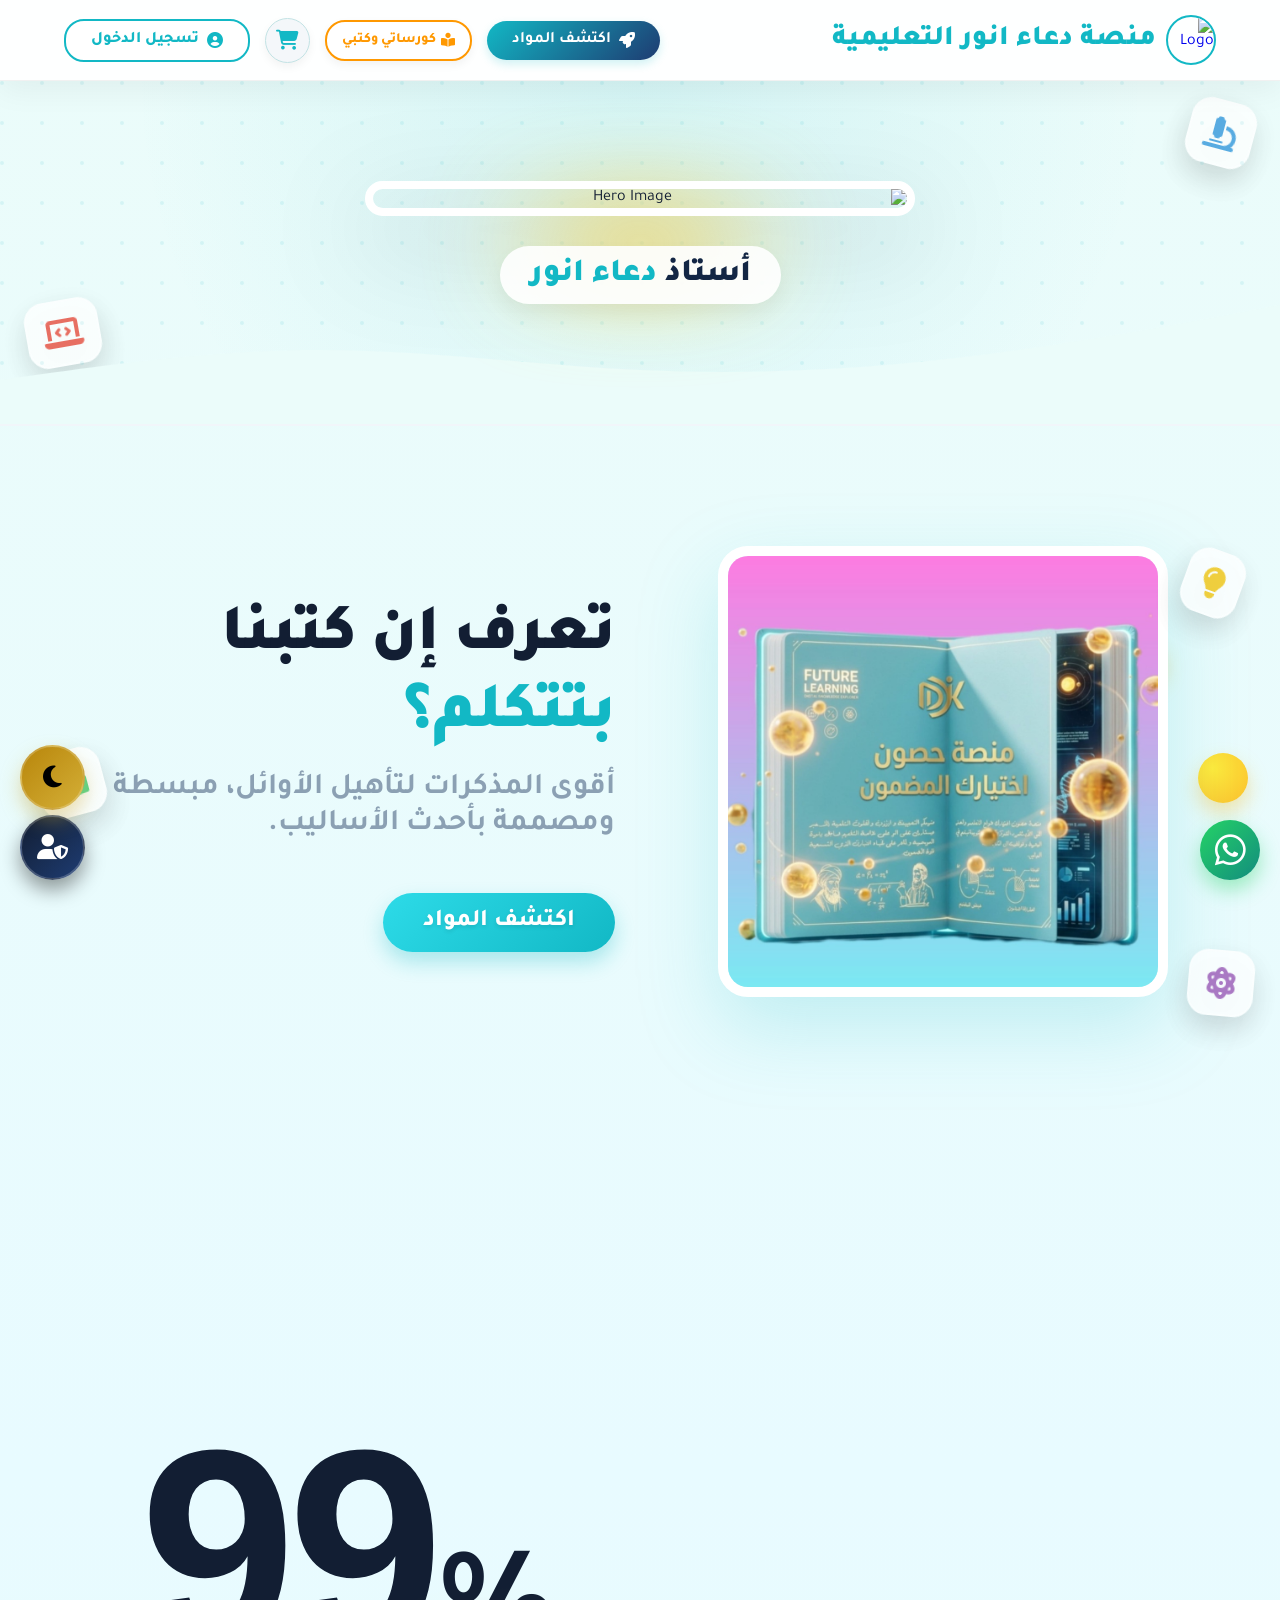
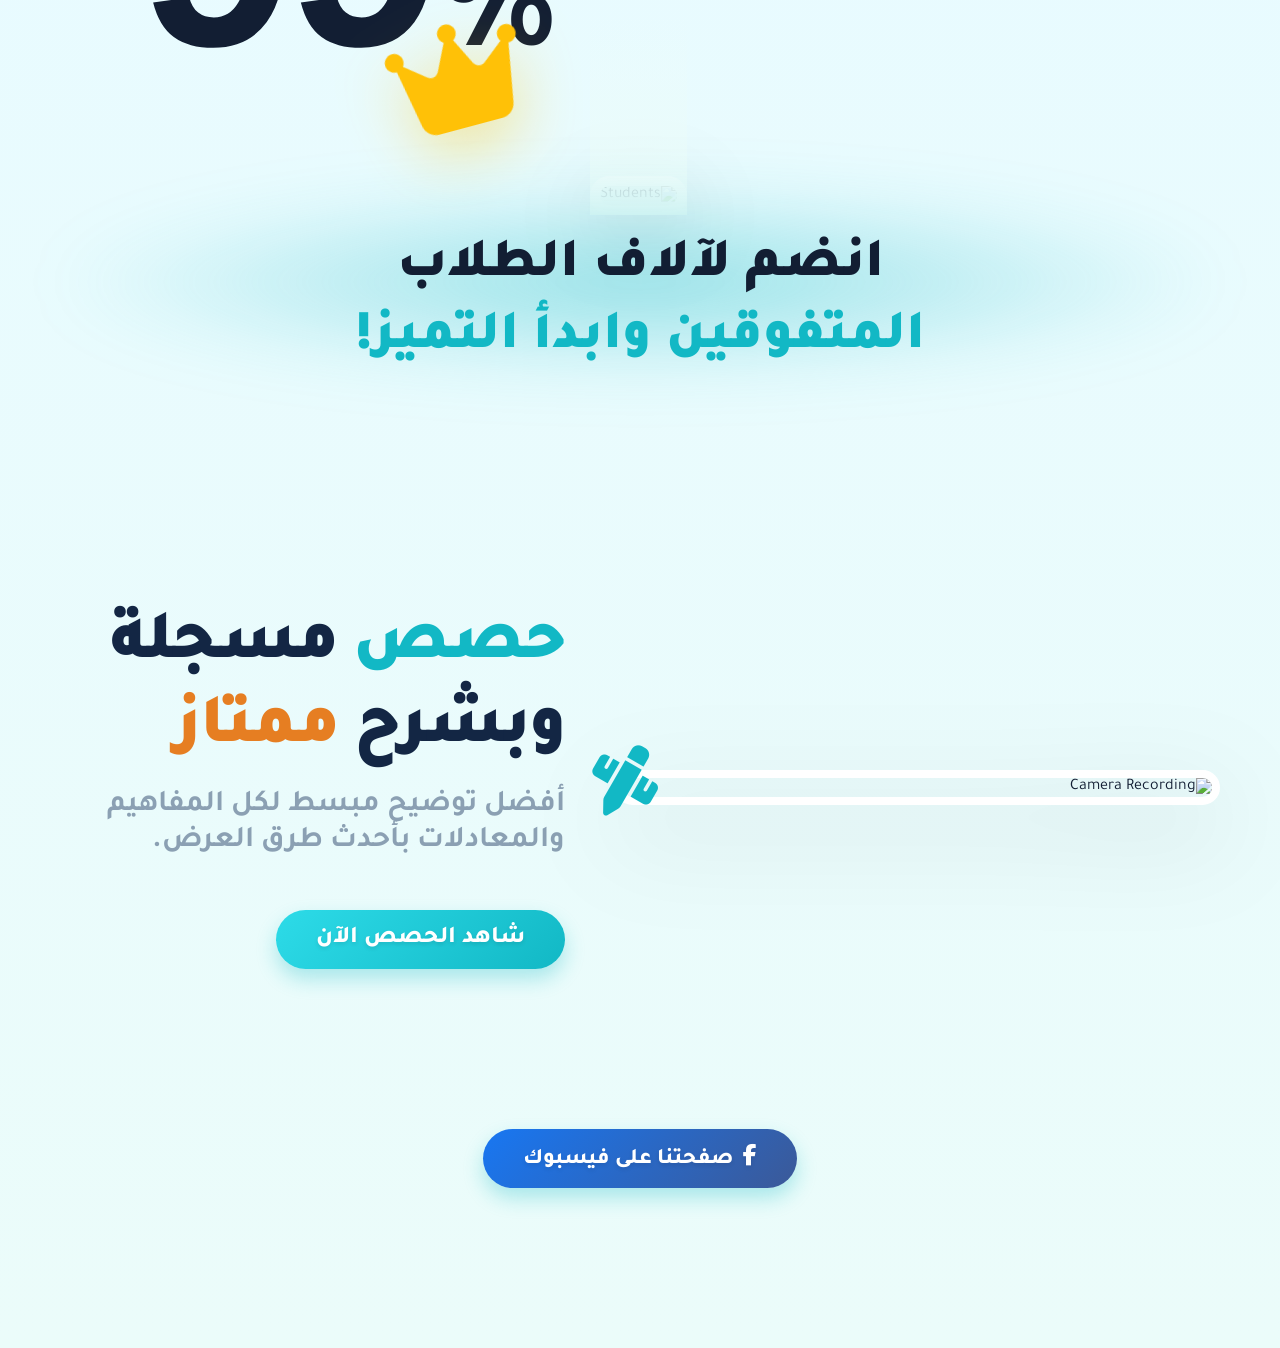
==== commit 85fc5332: "Add files via upload" ====
--- a/index.html
+++ b/index.html
@@ -305,8 +305,7 @@
         <div class="nav-container">
             <a href="index.html" class="logo text-dark"
                 style="display:flex; align-items:center; gap:10px; text-decoration:none;">
-                <img src="C:/Users/Support/.gemini/antigravity/brain/1e3f2b6d-b674-4e53-a326-3056c09c5430/media__1783800614113.jpg"
-                    alt="Logo"
+                <img src="doaa_logo.jpg" alt="Logo"
                     style="width: 50px; height: 50px; border-radius: 50%; object-fit:cover; border: 2px solid #12b8c5;">
                 <div class="logo-text" style="display:flex; flex-direction:column; line-height:1;">
                     <span class="ar" style="font-size:28px; font-weight:900; color:var(--primary-color);">منصة دعاء انور
@@ -451,8 +450,7 @@
             <div
                 style="position:absolute; width:100%; height:100%; background:radial-gradient(circle, #ffe066 0%, transparent 60%); filter:blur(40px); z-index:-1; opacity:0.8;">
             </div>
-            <img src="C:/Users/Support/.gemini/antigravity/brain/1e3f2b6d-b674-4e53-a326-3056c09c5430/media__1783800614168.jpg"
-                alt="Hero Image"
+            <img src="doaa_hero.jpg" alt="Hero Image"
                 style="width:100%; height:auto; display:block; filter:drop-shadow(0 30px 50px rgba(0,0,0,0.3)); border-radius:20px; border: 8px solid #fff;">
 
             <div
@@ -461,14 +459,6 @@
                     style="font-size: 32px; font-weight: 900; color: #132644; background: rgba(255,255,255,0.9); padding: 10px 30px; border-radius: 30px; box-shadow: 0 10px 20px rgba(0,0,0,0.05); margin:0;">
                     أستاذ <span style="color: #12b8c5;">دعاء انور</span>
                 </h2>
-                <div
-                    style="display: flex; gap: 20px; justify-content: center; align-items: center; flex-direction: row-reverse;">
-                    <a href="https://youtube.com/channel/UCV1V-HC9qScLzn6pE0XnDUw?si=mZT9qu6TG2iHSYrf" target="_blank"
-                        style="background:#ff0000; color:#fff; text-decoration:none; width: 55px; height: 55px; display: flex; justify-content: center; align-items: center; border-radius: 50%; box-shadow: 0 10px 20px rgba(255,0,0,0.3); font-size: 28px; transition: 0.3s;"
-                        onmouseover="this.style.transform='scale(1.1)'" onmouseout="this.style.transform='scale(1)'"><i
-                            class="fab fa-youtube"></i></a>
-
-                </div>
             </div>
         </div>
 
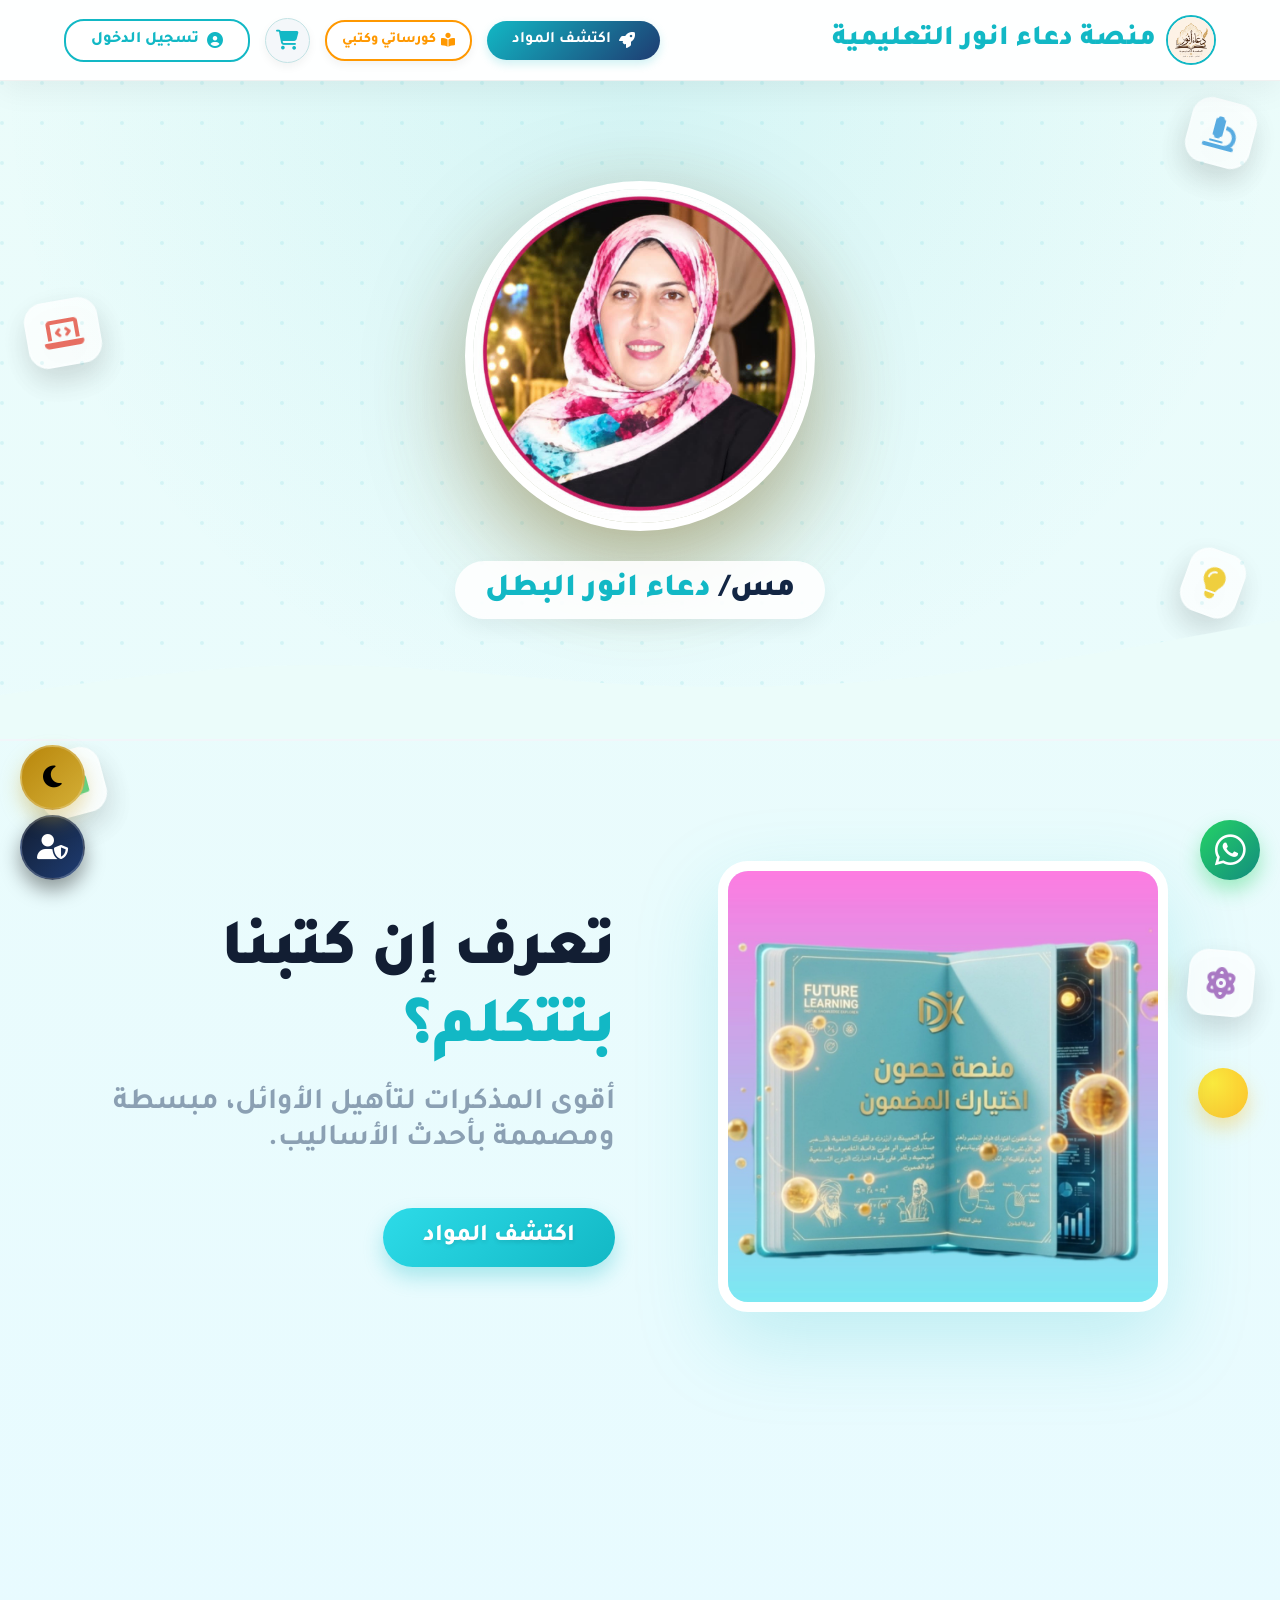
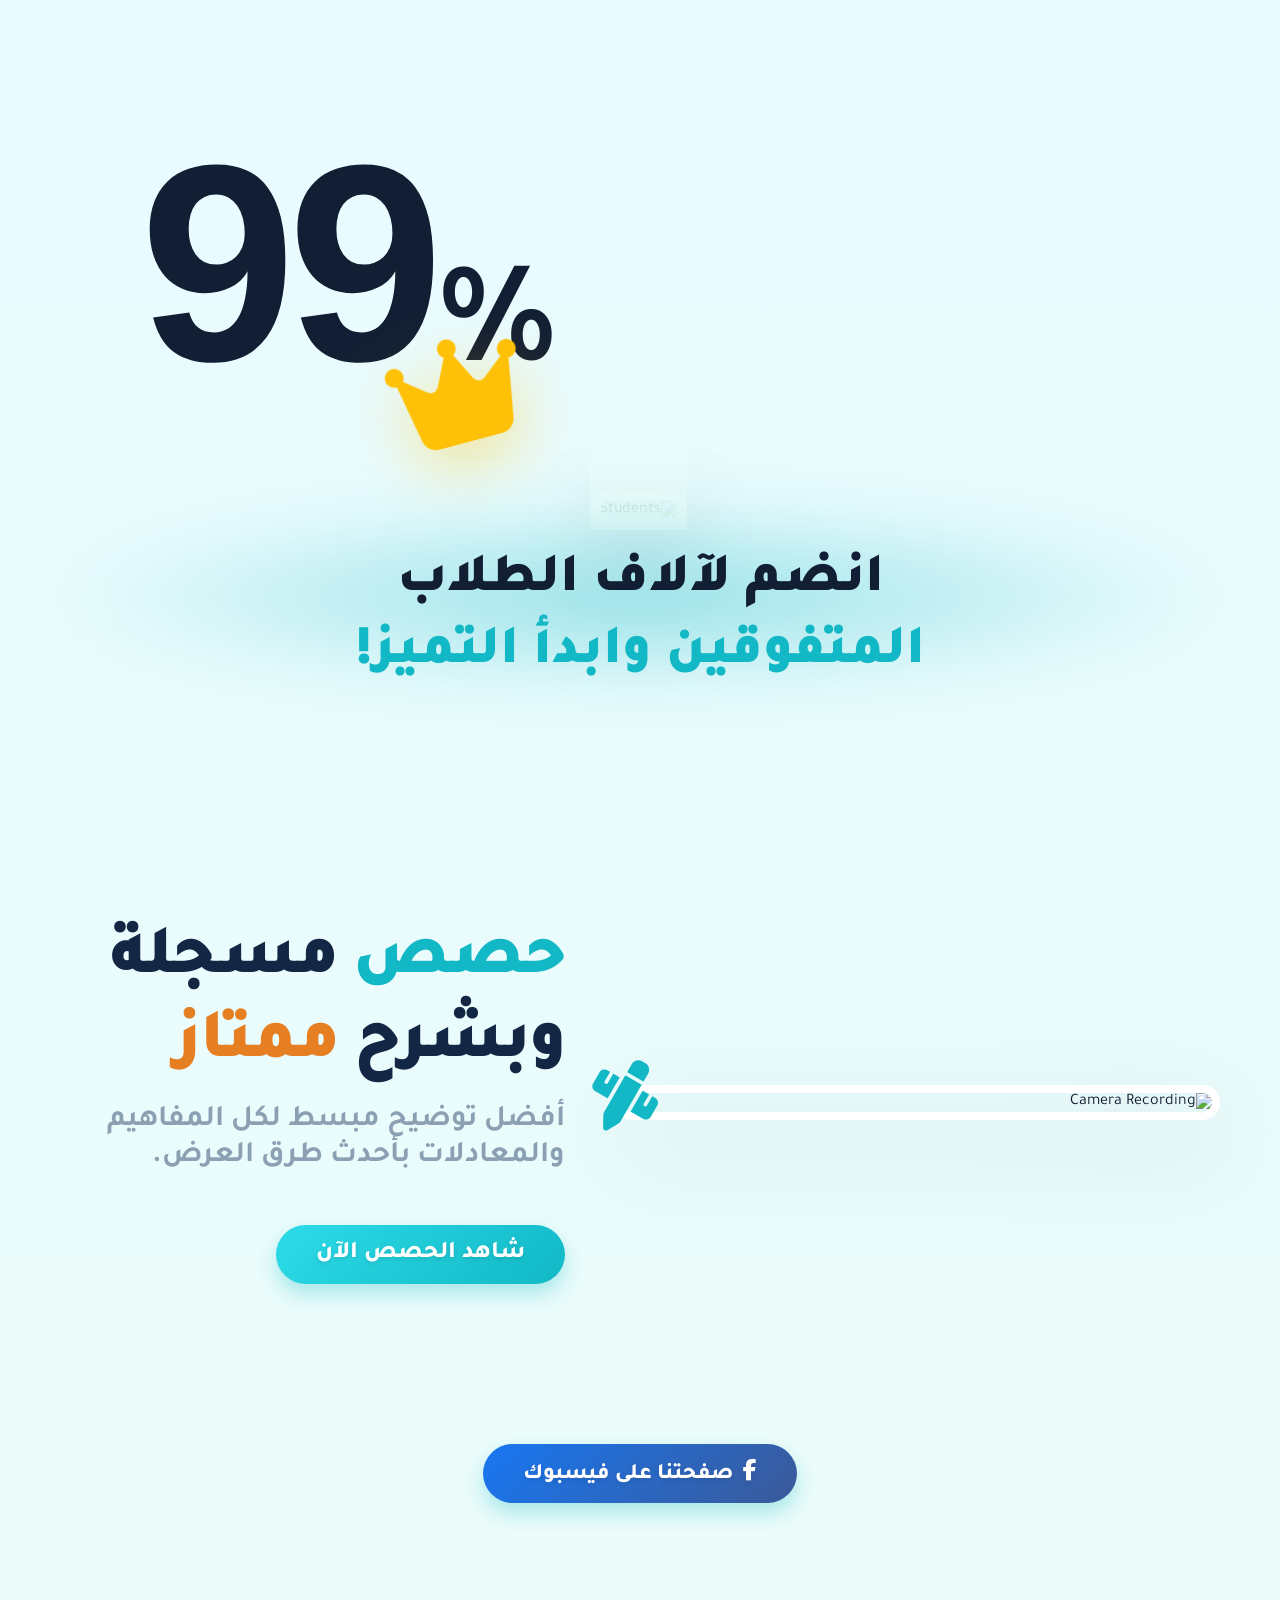
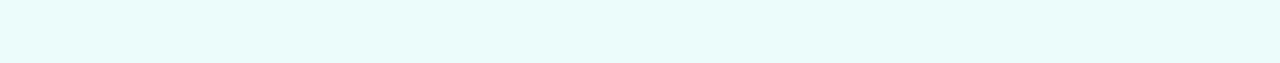
==== commit 8ca46eb8: "Add files via upload" ====
--- a/index.html
+++ b/index.html
@@ -445,19 +445,19 @@
     <!-- Hero Section with Animated Background -->
     <section class="huge-hero" style="padding-top:100px; padding-bottom:120px;">
         <div
-            style="max-width:550px; margin:0 auto; position:relative; z-index:10; animation: floatUp 6s ease-in-out infinite;">
+            style="max-width:550px; margin:0 auto; position:relative; z-index:10; display: flex; flex-direction: column; align-items: center;">
             <!-- Glow behind hero -->
             <div
                 style="position:absolute; width:100%; height:100%; background:radial-gradient(circle, #ffe066 0%, transparent 60%); filter:blur(40px); z-index:-1; opacity:0.8;">
             </div>
             <img src="doaa_hero.jpg" alt="Hero Image"
-                style="width:100%; height:auto; display:block; filter:drop-shadow(0 30px 50px rgba(0,0,0,0.3)); border-radius:20px; border: 8px solid #fff;">
+                style="width:350px; height:350px; max-width:100%; object-fit:cover; display:block; filter:drop-shadow(0 30px 50px rgba(0,0,0,0.3)); border-radius:50%; border: 8px solid #fff;">
 
             <div
                 style="margin-top: 30px; display: flex; flex-direction: column; align-items: center; gap: 15px; position:relative; z-index:20;">
                 <h2
                     style="font-size: 32px; font-weight: 900; color: #132644; background: rgba(255,255,255,0.9); padding: 10px 30px; border-radius: 30px; box-shadow: 0 10px 20px rgba(0,0,0,0.05); margin:0;">
-                    أستاذ <span style="color: #12b8c5;">دعاء انور</span>
+                    مس/ <span style="color: #12b8c5;">دعاء انور البطل</span>
                 </h2>
             </div>
         </div>
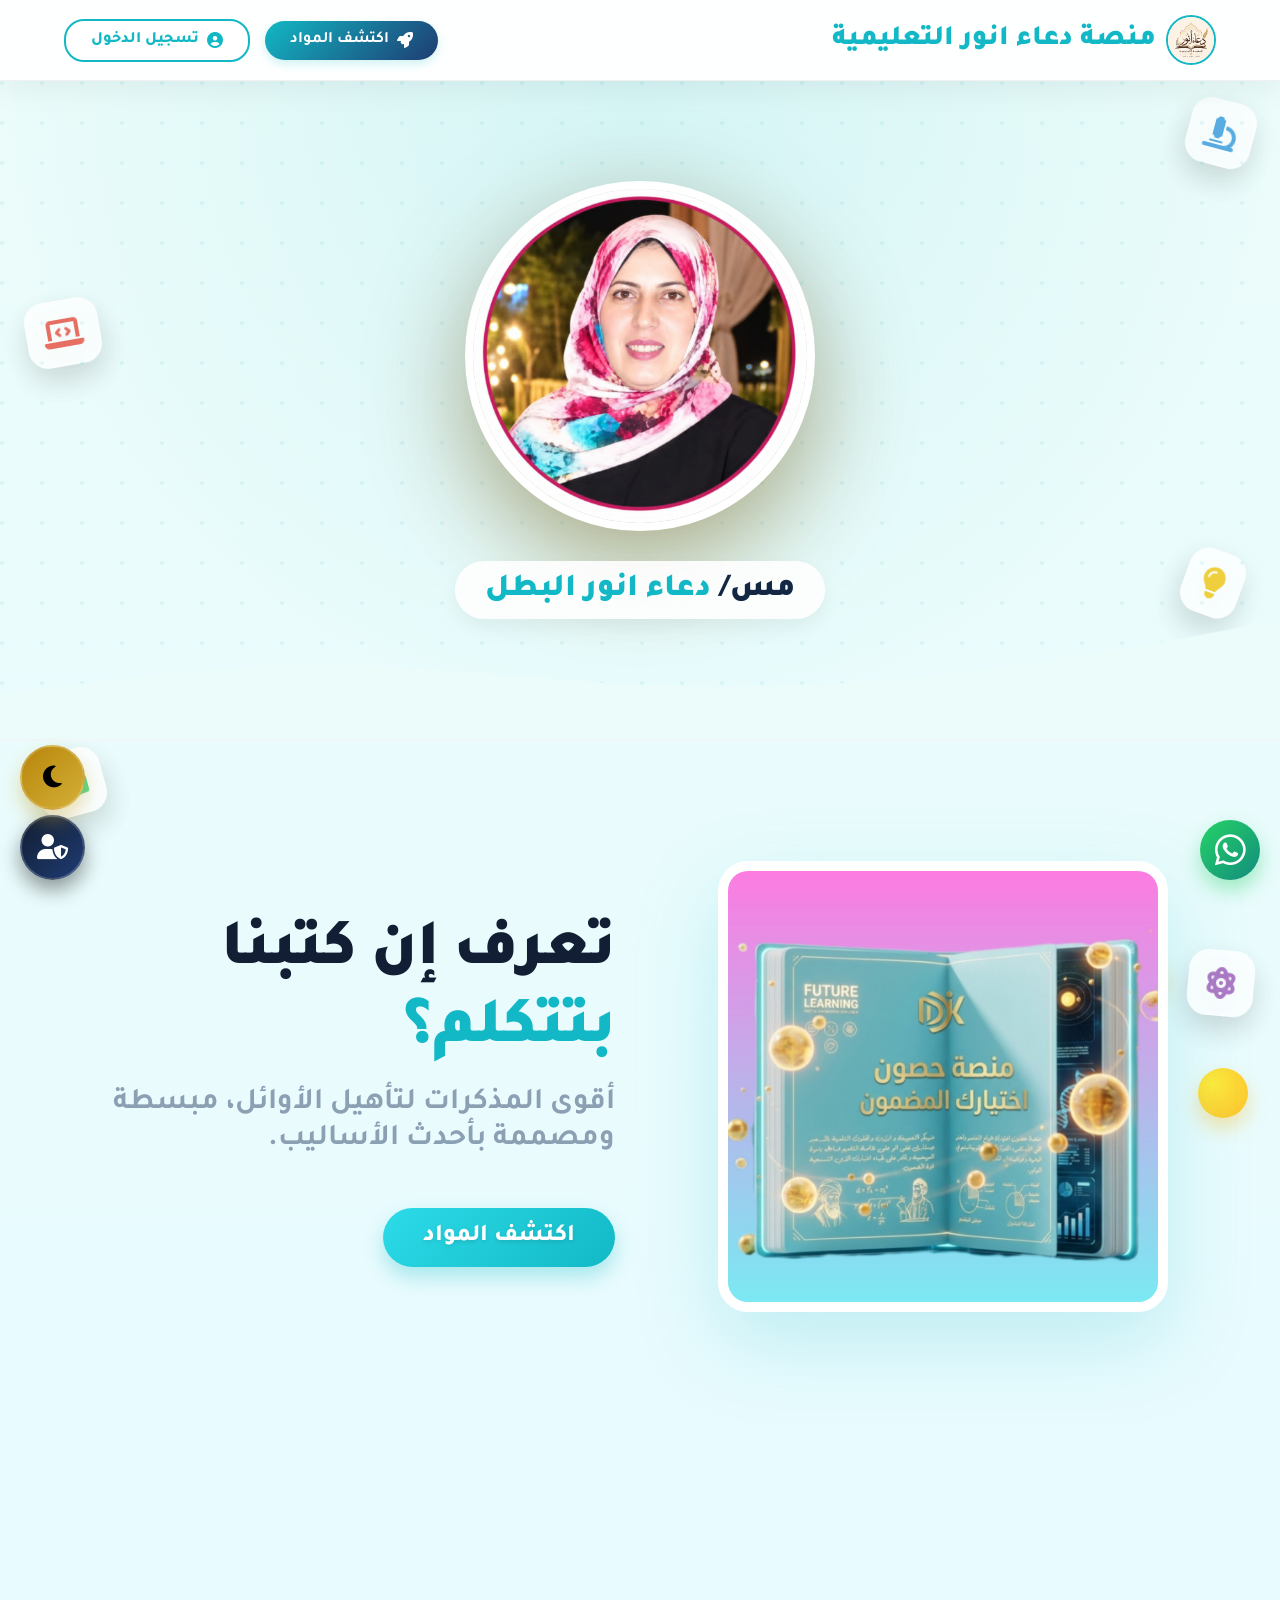
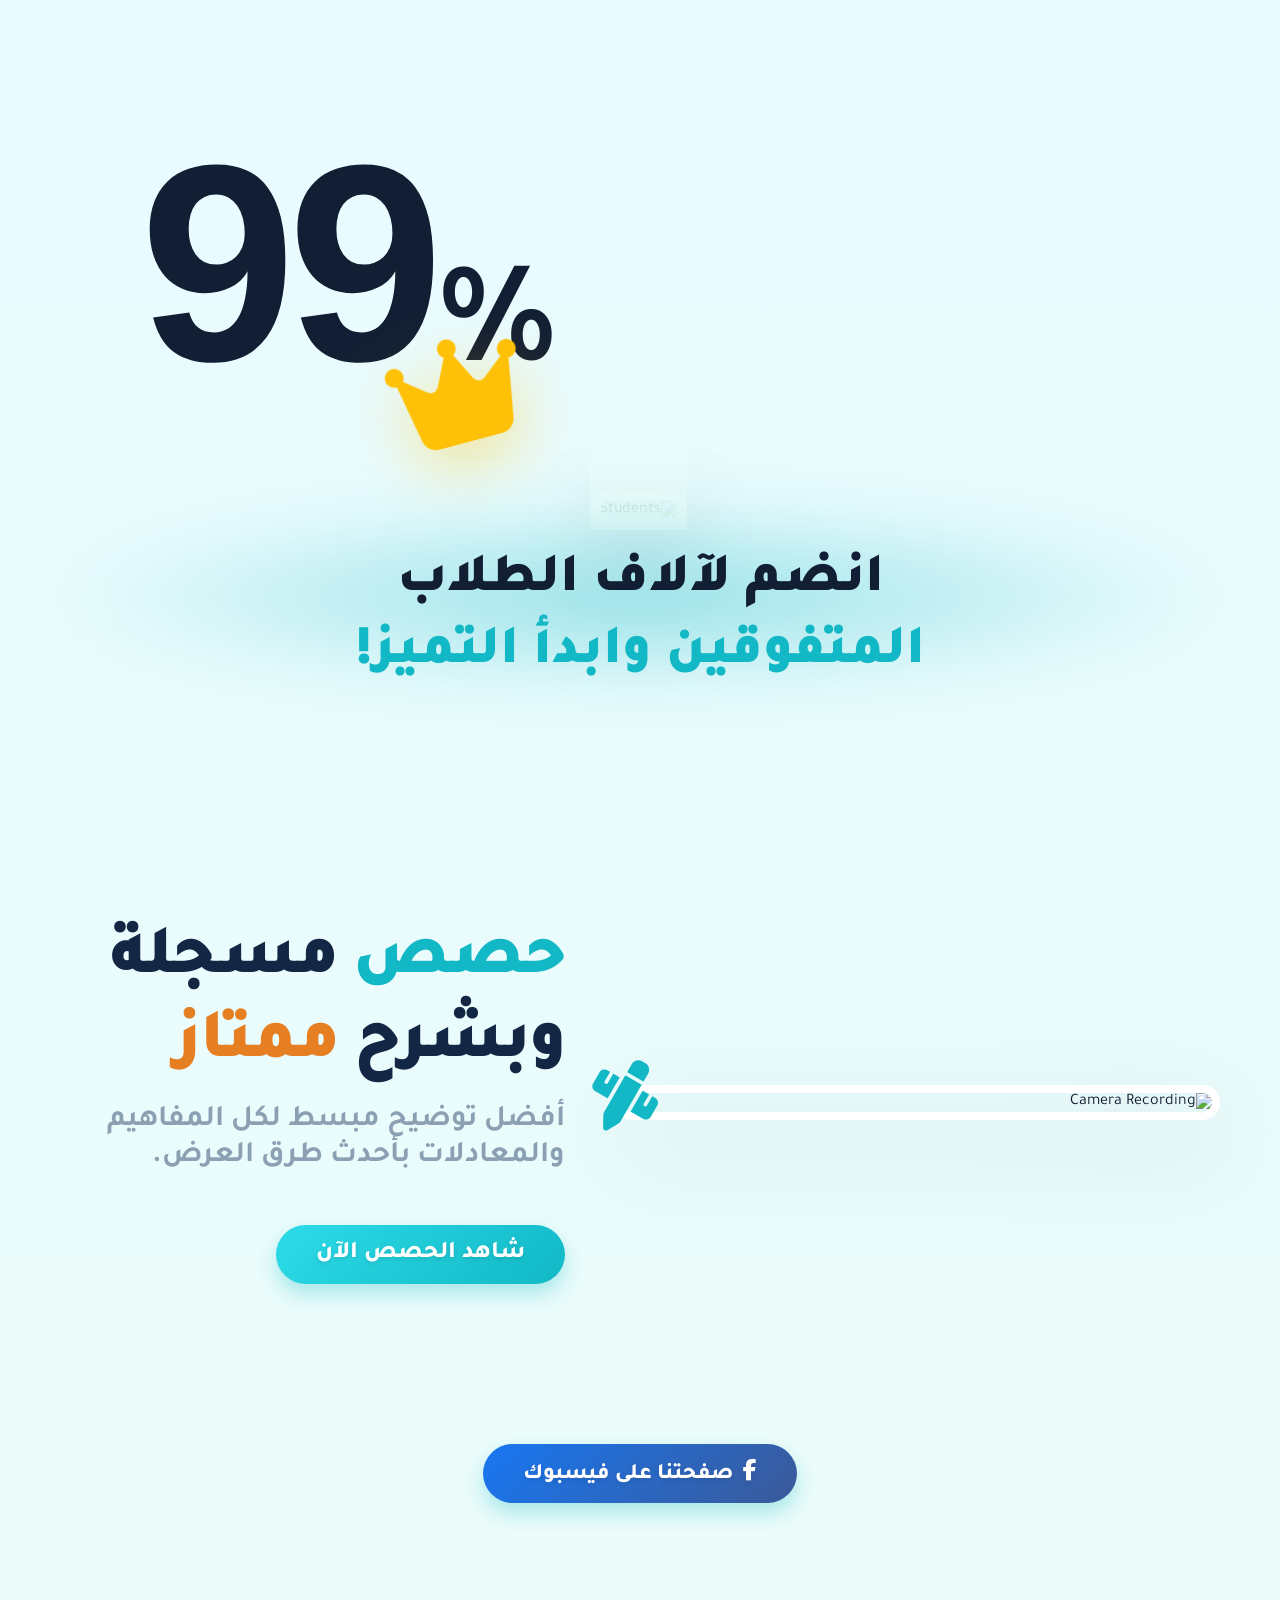
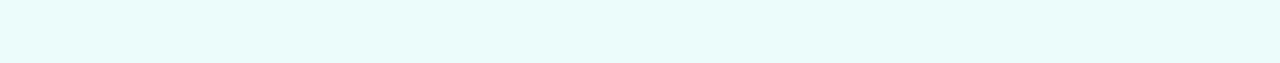
==== commit 8a00b255: "Add files via upload" ====
--- a/index.html
+++ b/index.html
@@ -228,12 +228,6 @@
                 font-size: 18px !important;
                 font-weight: 900 !important;
             }
-
-            .cart-icon {
-                width: 50px !important;
-                height: 50px !important;
-                font-size: 22px !important;
-            }
         }
 
 
@@ -280,11 +274,7 @@
             }
         };
 
-        function openCart(e) {
-            if (e) e.preventDefault();
-            const modal = document.getElementById('cart-modal');
-            if (modal) modal.style.display = 'flex';
-        }
+
         window.openCountryModal = window.openCountryModal || function (e) {
             if (e) e.preventDefault();
             const m = document.getElementById('country-modal');
@@ -327,12 +317,7 @@
                     </div>
                 </div>
 
-                <!-- Country -->
-                <!-- Cart -->
-                <a href="#" class="nav-icon-circle cart-icon" onclick="openCart(event)"
-                    style="width:45px; height:45px; background:#f4f7fa; color:#12b8c5; font-size:20px; box-shadow:0 4px 10px rgba(0,0,0,0.05); text-decoration:none; display:flex; justify-content:center; align-items:center;">
-                    <i class="fas fa-shopping-cart"></i>
-                </a>
+
 
                 <!-- Login -->
                 <a href="login.html" class="btn-login"
